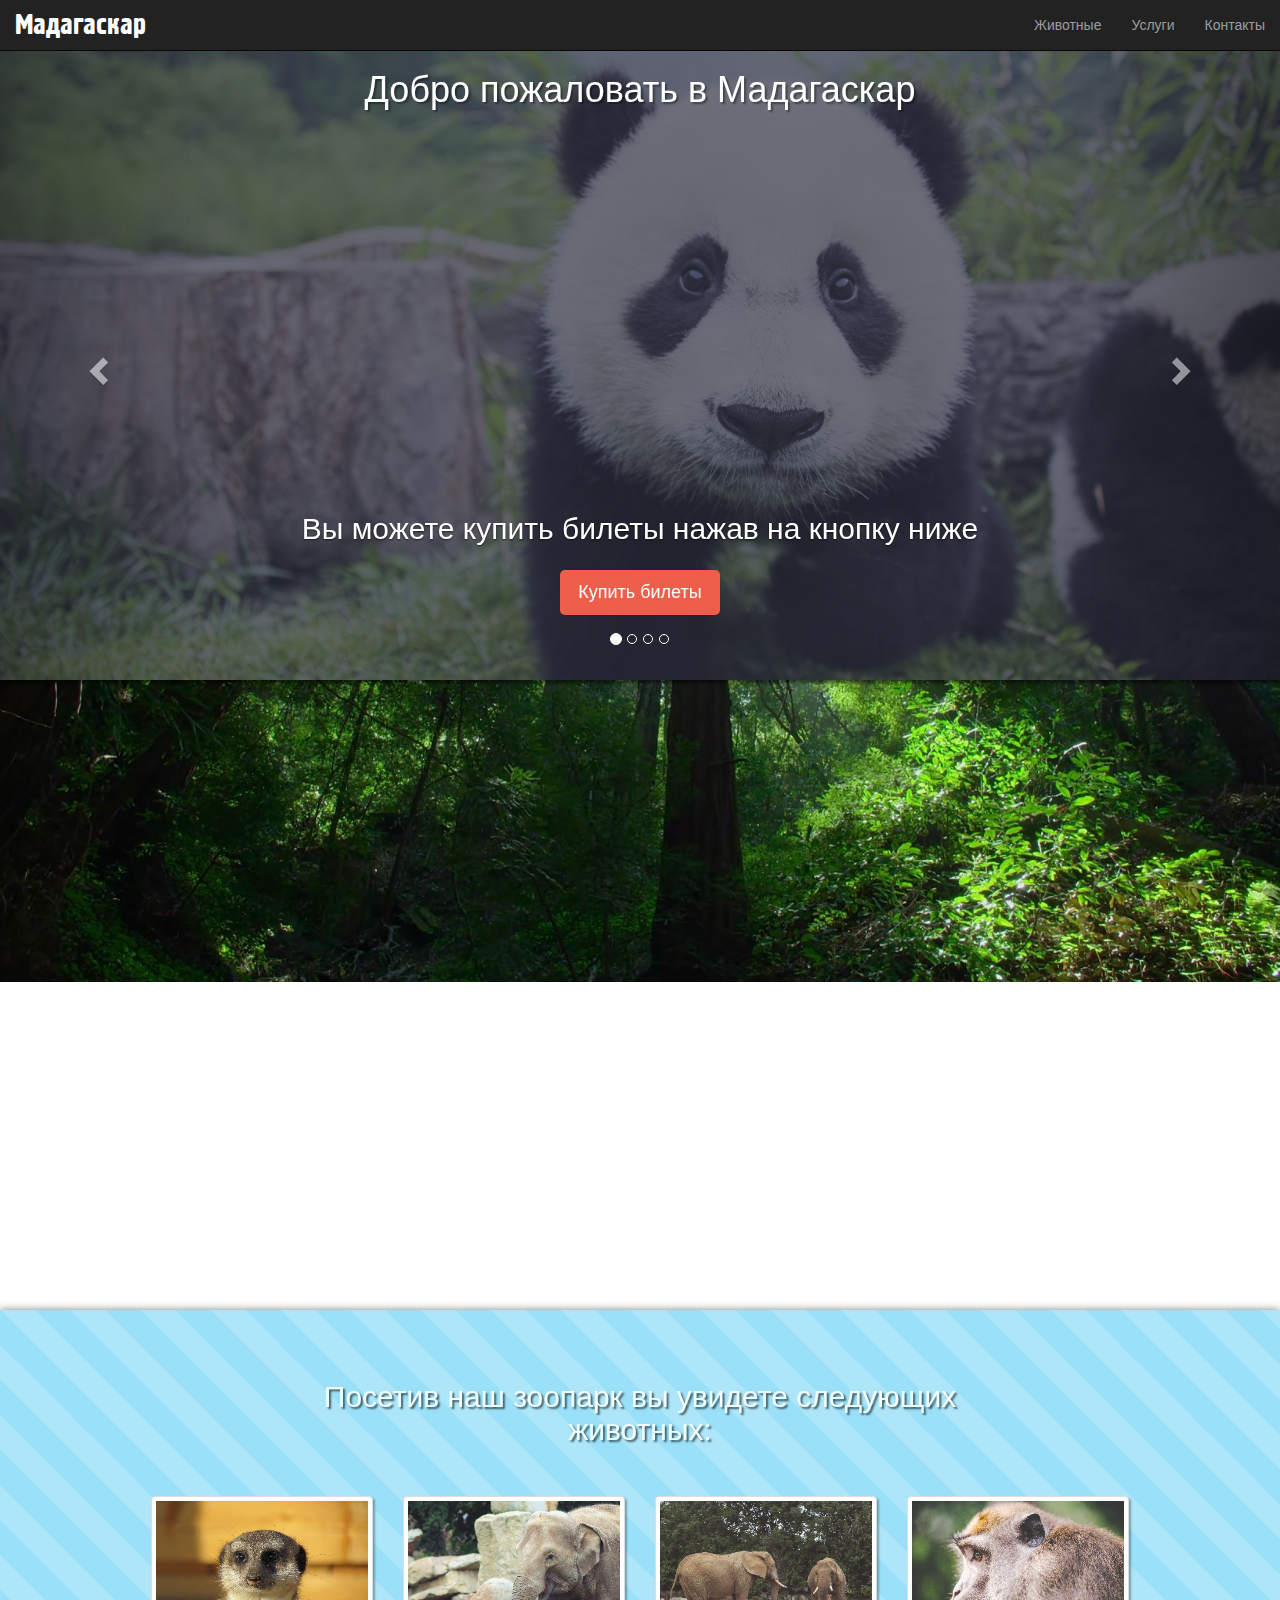
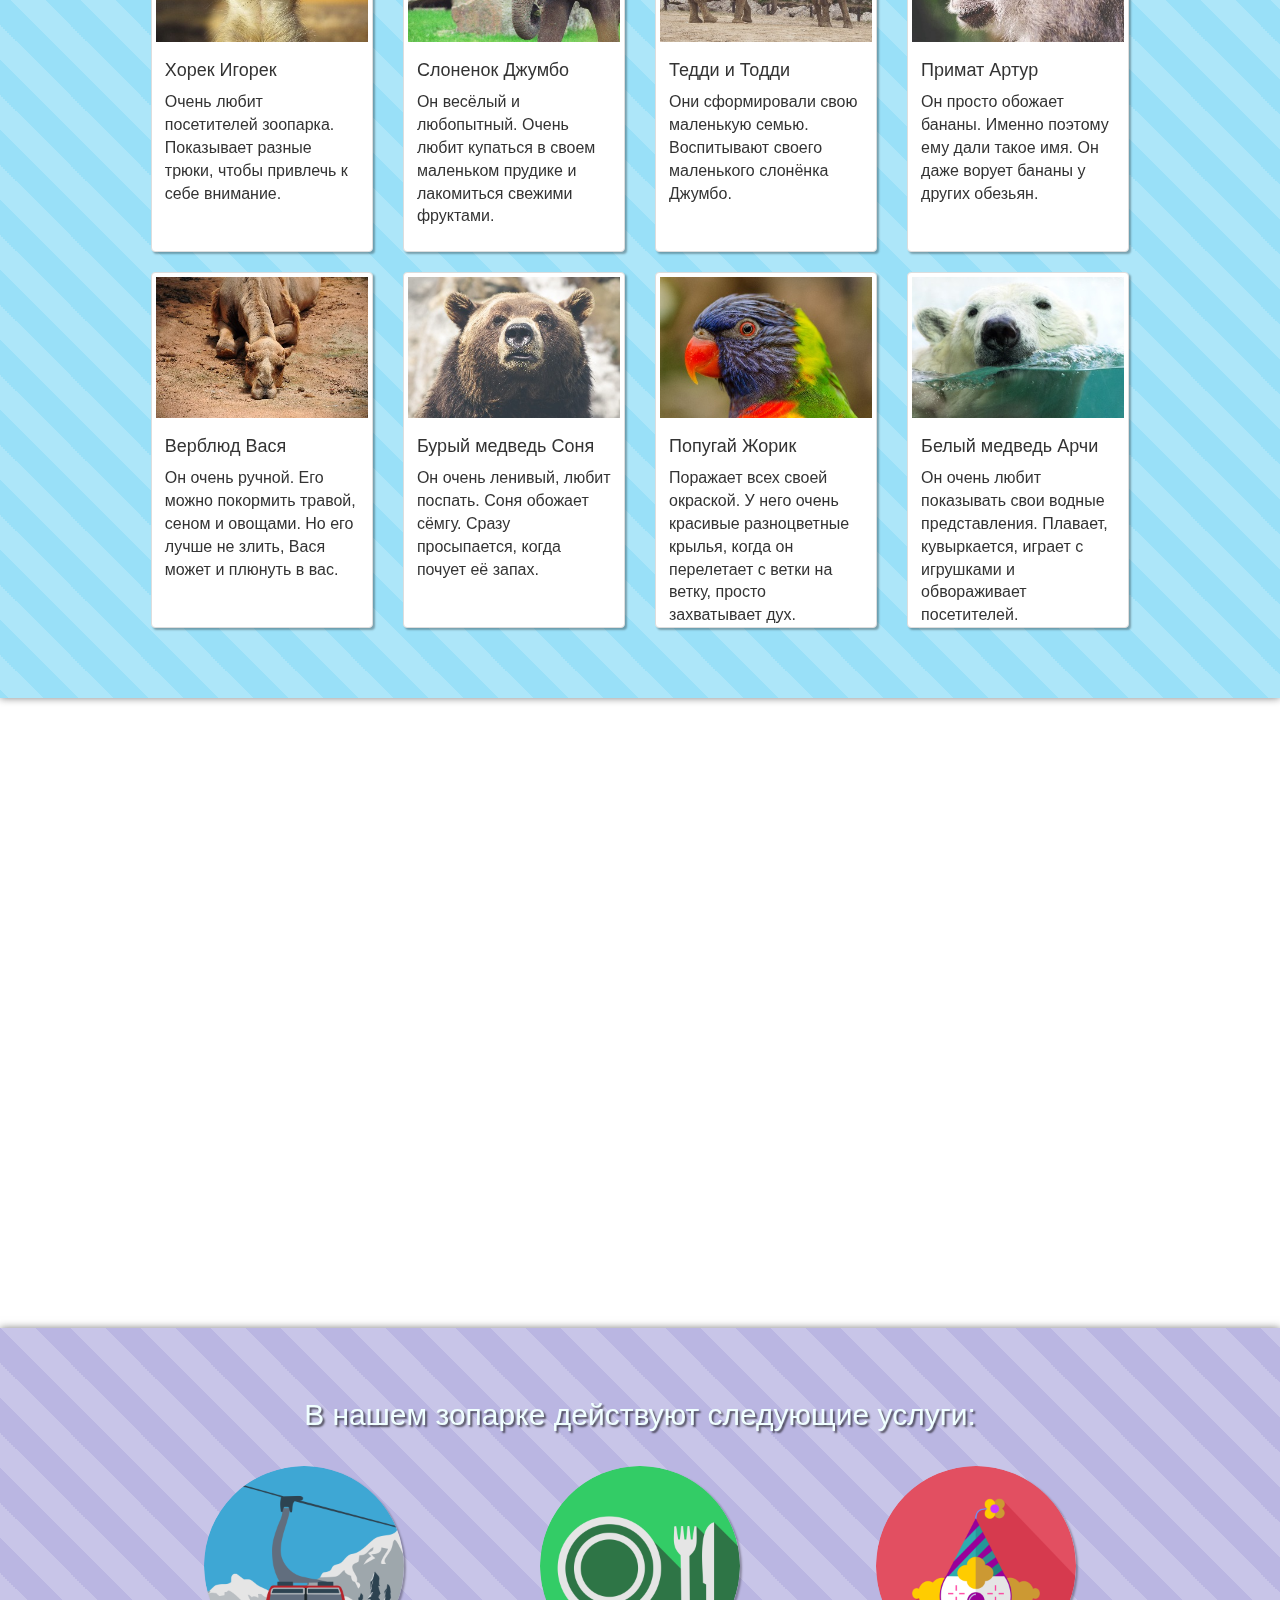
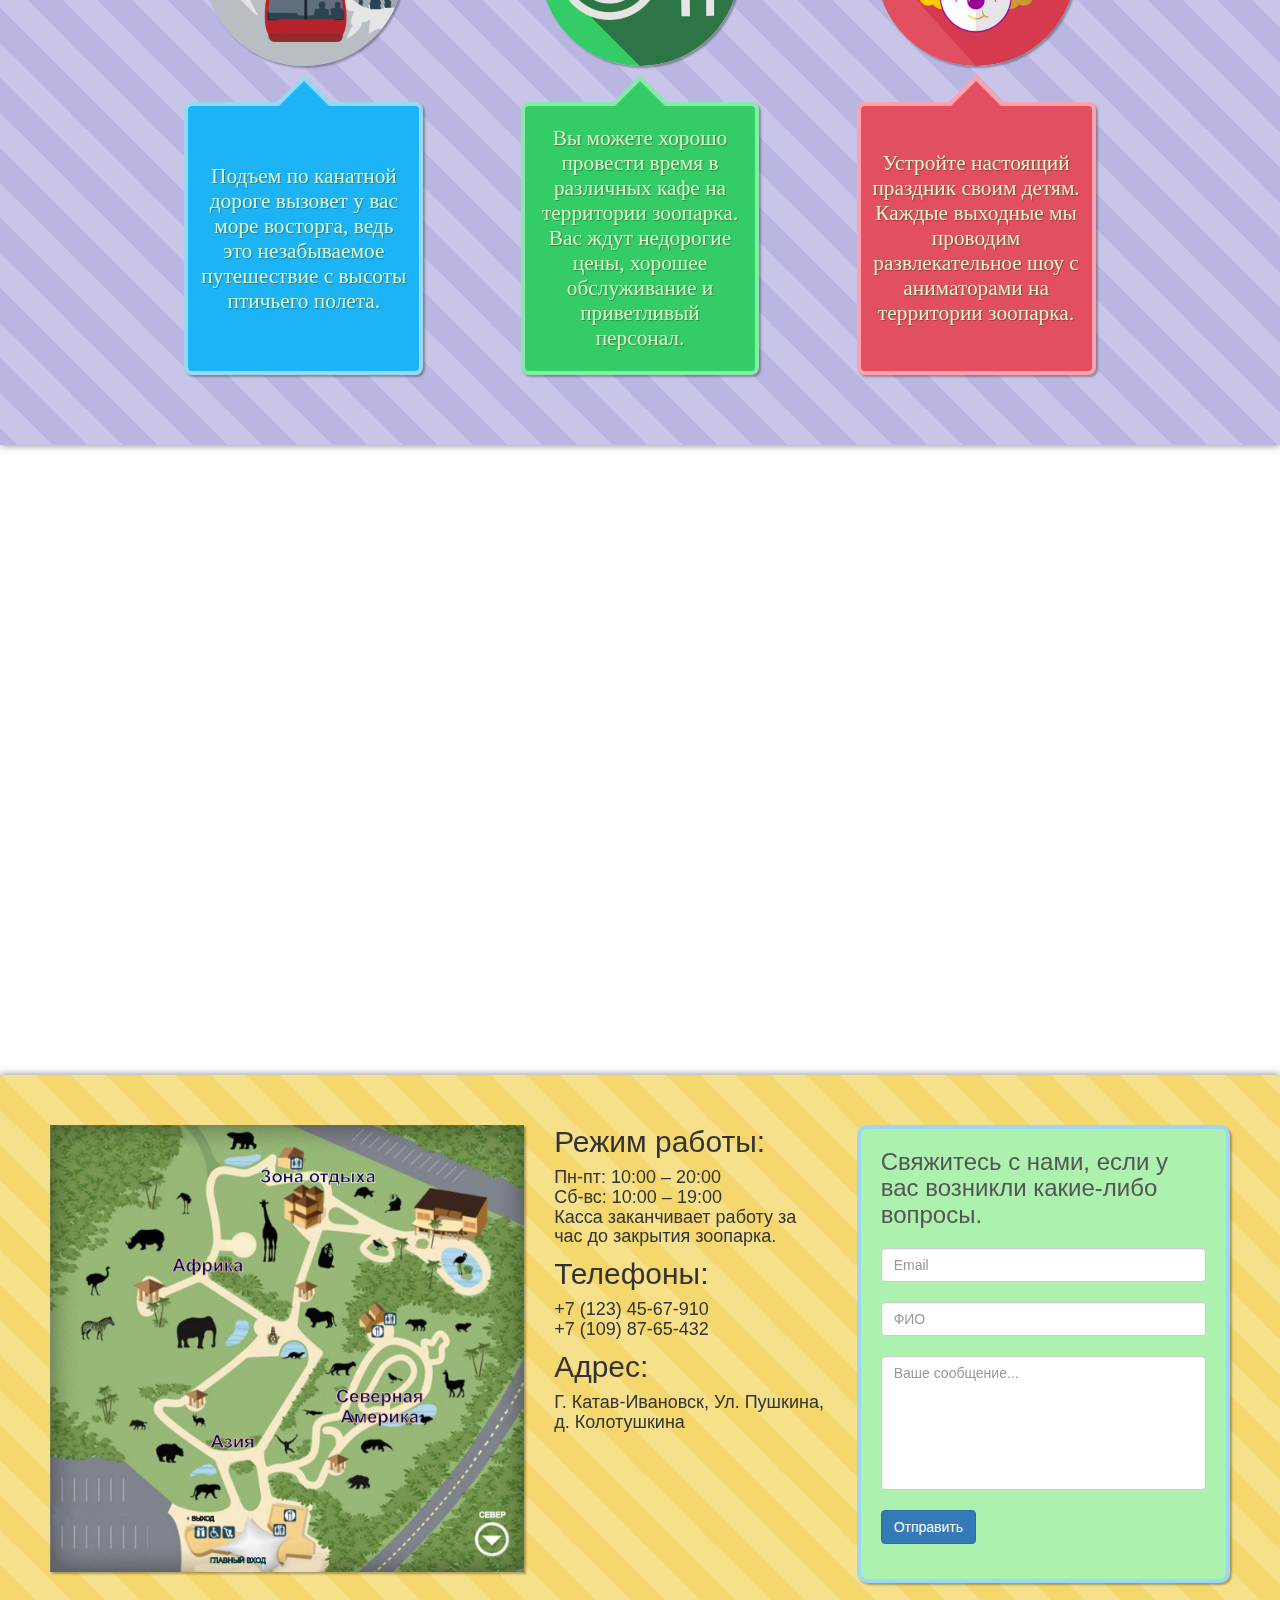
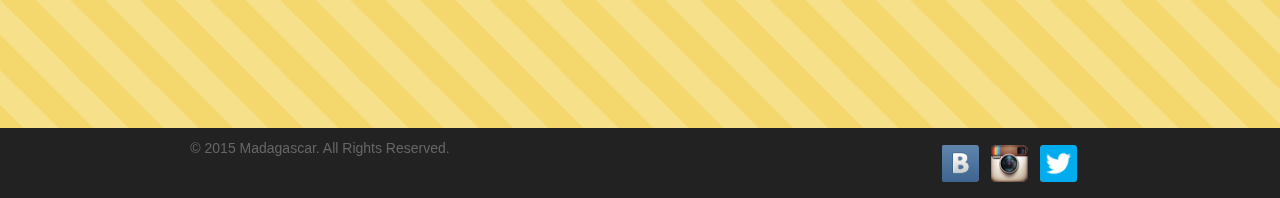
==== index.html @ 16f33d35 "new scroll, parallax slide" ====
<!DOCTYPE html>
<html lang="ru">

<head>
	<meta charset="utf-8">
	<meta http-equiv="X-UA-Compatible" content="IE=edge">
	<meta name="viewport" content="width=device-width, initial-scale=1">
	<link rel="shortcut icon" href="images/favicon.png" type="image/x-icon">
	<!-- The above 3 meta tags *must* come first in the head; any other head content must come *after* these tags -->
	<title>Мадагаскар</title>

	<!-- Bootstrap -->
	<link href="css/scrolling-nav.css" rel="stylesheet">
	<link href="css/bootstrap.css" rel="stylesheet">
	<link href="css/styles.css" rel="stylesheet">
	<!-- Fonts -->
	<link href="http://allfont.ru/allfont.css?fonts=hermes" rel="stylesheet" type="text/css" />
	<!-- Google Analytics -->

	 <script>
		(function (i, s, o, g, r, a, m) {
			i['GoogleAnalyticsObject'] = r;
			i[r] = i[r] || function () {
				(i[r].q = i[r].q || []).push(arguments)
			}, i[r].l = 1 * new Date();
			a = s.createElement(o),
				m = s.getElementsByTagName(o)[0];
			a.async = 1;
			a.src = g;
			m.parentNode.insertBefore(a, m)
		})(window, document, 'script', '//www.google-analytics.com/analytics.js', 'ga');
	
		ga('create', 'UA-70922539-1', 'auto');
		ga('send', 'pageview');
	</script> 



	<!-- HTML5 shim and Respond.js for IE8 support of HTML5 elements and media queries -->
	<!-- WARNING: Respond.js doesn't work if you view the page via file:// -->
	<!--[if lt IE 9]>
      <script src="https://oss.maxcdn.com/html5shiv/3.7.2/html5shiv.min.js"></script>
      <script src="https://oss.maxcdn.com/respond/1.4.2/respond.min.js"></script>
    <![endif]-->
</head>

<body data-spy="scroll" data-target="#responsive-menu" data-offset="100">

	<!-- Navbar -->
	<nav class="navbar navbar-fixed-top navbar-inverse">
		<div class="container-fluid">
			<!-- Brand and toggle get grouped for better mobile display -->
			<div class="navbar-header">
				<button type="button" class="navbar-toggle collapsed" data-toggle="collapse" data-target="#responsive-menu" aria-expanded="false">
					<span class="sr-only">Toggle navigation</span>
					<span class="icon-bar"></span>
					<span class="icon-bar"></span>
					<span class="icon-bar"></span>
				</button>
				<a class="navbar-brand page-scroll" href="#main">Мадагаскар</a>
			</div>

			<!-- Collect the nav links, forms, and other content for toggling -->
			<div class="collapse navbar-collapse collapse-in" aria-expanded="true" id="responsive-menu">
				<ul class="nav navbar-nav navbar-right">
					<li><a class="page-scroll" href="#animals">Животные</a></li>
					<li><a class="page-scroll" href="#service">Услуги</a></li>
					<li><a class="page-scroll" href="#contact">Контакты</a></li>
				</ul>
			</div>
			<!-- /.navbar-collapse -->
		</div>
		<!-- /.container-fluid -->
	</nav>
	<!-- Modal -->
	<div class="modal fade" id="myModal" tabindex="-1" role="dialog" aria-labelledby="myModalLabel" aria-hidden="true">
		<div class="modal-dialog">
			<div class="modal-content mymodal">
<!--
				<div class="modal-header">
					<button type="button" class="close" data-dismiss="modal" aria-hidden="true">&times;</button>
					<h4 class="modal-title" id="myModalLabel">Оплата билетов</h4>
				</div>
-->
				<div class="modal-body">
					<form action="//formspree.io/landing1zoo@gmail.com" method="POST" role="form">
						<div class="myform">
							<div class="form-group">
								<input type="email" id="email" class="form-control" name="_replyto" required placeholder="Email"/>
								<input type="text" id="number" class="form-control" pattern="[0-9]{4}\s[0-9]{4}\s[0-9]{4}\s[0-9]{4}" maxlength="19" required name="number_card" placeholder="0000 0000 0000 0000"/>
								<input type="text" id="name" class="form-control" name="name_pok" pattern="^[A-Z]{25}+$" required placeholder="IVANOV IVAN"/>
								<div class="row">
									<div class="col-xs-4">
										<input type="text" id="date" class="form-control" name="date_card" pattern="[0-9]{2}\/[0-9]{2}" required placeholder="01/18"/>
									</div>
									<div class="col-xs-4">
										<input type="text" id="cvv" class="form-control" maxlength="3" name="cvv_card" pattern="[0-9]{3}" required placeholder="CVV"/>
									</div>
								</div>
							</div>
							<div class="img-bird"></div>
							<input type="hidden" name="_next" value="//zelibobo.github.io/thankyou" />
							<button type="button" class="btn btn-primary formclose" data-dismiss="modal">Закрыть</button>
							<button type="submit" class="btn formsubmit btn-success">Оплатить</button>
						</div>
					</form>
				</div>
			</div>
		</div>
	</div>

	<!-- Content 1 -->

	<div id="main">
		<div id="carousel" class="carousel slide">
			<ol class="carousel-indicators">
				<li data-target="#carousel" data-slide-to="0" class="active"></li>
				<li data-target="#carousel" data-slide-to="1"></li>
				<li data-target="#carousel" data-slide-to="2"></li>
				<li data-target="#carousel" data-slide-to="3"></li>
			</ol>
			<div class="carousel-inner">
				<div class="item active ">
					<div class="parallax-window main-slide" data-parallax="scroll" data-image-src="images/main-slide.jpg">
						<div class="row">
							<div class="col-md-6 col-md-offset-3">
								<h1>Добро пожаловать в Мадагаскар</h1>
							</div>
						</div>
					</div>
					<div class="carousel-caption">
						<h2>Вы можете купить билеты нажав на кнопку ниже</h2>
						<button class="btn slider-button" data-toggle="modal" data-target="#myModal">Купить билеты</button>
					</div>
				</div>
				<div class="item">
					<img src="images/slide_2.jpg" alt="">
					<div class="carousel-caption">
						<button class="btn slider-button" data-toggle="modal" data-target="#myModal">Купить билеты</button>
					</div>
				</div>
				<div class="item">
					<img src="images/slide_3.jpg" alt="">
					<div class="carousel-caption">
						<button class="btn slider-button" data-toggle="modal" data-target="#myModal">Купить билеты</button>
					</div>
				</div>
				<div class="item">
					<img src="images/slide_4.jpg" alt="">
					<div class="carousel-caption">
						<button class="btn slider-button" data-toggle="modal" data-target="#myModal">Купить билеты</button>
					</div>
				</div>
			</div>

			<a href="#carousel" class="left carousel-control" data-slide="prev"><span class="glyphicon glyphicon-chevron-left"></span></a>
			<a href="#carousel" class="right carousel-control" data-slide="next"><span class="glyphicon glyphicon-chevron-right"></span></a>
		</div>
	</div>
	<!-- Parallax -->
	<div class="parallax-window hidden-xs hidden-sm" data-parallax="scroll" data-image-src="images/bg2.jpg" naturalHeight="315"></div>

	<!-- Content 2 -->
	<div class="container-fluid num two" id="animals">
		<div class="row num-two-row">
			<div class="col-lg-10 col-lg-offset-1">
				<div class="row">
					<div class="col-lg-8 col-lg-offset-2">
						<h2>Посетив наш зоопарк вы увидете следующих животных:</h2>
					</div>
				</div>
				<div class="row">
					<div class="col-xs-10 col-xs-offset-1 col-sm-6 col-md-4 col-lg-3 col-sm-offset-0 animal-post">
						<div class="thumbnail">
							<img src="images/animals/igor.jpg" alt="" class="img-responsive">
							<div class="caption">
								<h4>Хорек Игорек</h4>
								<p>Очень любит посетителей зоопарка. Показывает разные трюки, чтобы привлечь к себе внимание.
								</p>
							</div>
						</div>
					</div>
					<div class="col-xs-10 col-xs-offset-1 col-sm-6 col-md-4 col-lg-3 col-sm-offset-0 animal-post">
						<div class="thumbnail">
							<img src="images/animals/jumbo.jpg" alt="">
							<div class="caption">
								<h4>Слоненок Джумбо</h4>
								<p>Он весёлый и любопытный. Очень любит купаться в своем маленьком прудике и лакомиться свежими фруктами.</p>
							</div>
						</div>
					</div>
					<div class="col-xs-10 col-xs-offset-1 col-sm-6 col-md-4 col-lg-3 col-sm-offset-0 animal-post">
						<div class="thumbnail">
							<img src="images/animals/teddy_toddy.jpg" alt="" class="img-responsive">
							<div class="caption">
								<h4>Тедди и Тодди</h4>
								<p>Они сформировали свою маленькую семью. Воспитывают своего маленького слонёнка Джумбо.</p>
							</div>
						</div>
					</div>
					<div class="col-xs-10 col-xs-offset-1 col-sm-6 col-md-4 col-lg-3 col-sm-offset-0 animal-post">
						<div class="thumbnail">
							<img src="images/animals/artur.jpg" alt="" class="img-responsive">
							<div class="caption">
								<h4>Примат Артур</h4>
								<p>Он просто обожает бананы. Именно поэтому ему дали такое имя. Он даже ворует бананы у других обезьян.</p>
							</div>
						</div>
					</div>
					<div class="col-xs-10 col-xs-offset-1 col-sm-6 col-md-4 col-lg-3 col-sm-offset-0 animal-post">
						<div class="thumbnail">
							<img src="images/animals/vacya.jpg" alt="" class="img-responsive">
							<div class="caption">
								<h4>Верблюд Вася</h4>
								<p>Он очень ручной. Его можно покормить травой, сеном и овощами. Но его лучше не злить, Вася может и плюнуть в вас.</p>
							</div>
						</div>
					</div>
					<div class="col-xs-10 col-xs-offset-1 col-sm-6 col-md-4 col-lg-3 col-sm-offset-0 animal-post">
						<div class="thumbnail">
							<img src="images/animals/sonya.jpg" alt="" class="img-responsive">
							<div class="caption">
								<h4>Бурый медведь Соня</h4>
								<p>Он очень ленивый, любит поспать. Соня обожает сёмгу. Сразу просыпается, когда почует её запах.
								</p>
							</div>
						</div>
					</div>
					<div class="col-xs-10 col-xs-offset-1 col-sm-6 col-md-4 col-lg-3 col-sm-offset-0 animal-post">
						<div class="thumbnail">
							<img src="images/animals/jora.jpg" alt="" class="img-responsive">
							<div class="caption">
								<h4>Попугай Жорик</h4>
								<p>Поражает всех своей окраской. У него очень красивые разноцветные крылья, когда он перелетает с ветки на ветку, просто захватывает дух.</p>
							</div>
						</div>
					</div>
					<div class="col-xs-10 col-xs-offset-1 col-sm-6 col-md-4 col-lg-3 col-sm-offset-0 animal-post">
						<div class="thumbnail">
							<img src="images/animals/archi.jpg" alt="" class="img-responsive">
							<div class="caption">
								<h4>Белый медведь Арчи</h4>
								<p>Он очень любит показывать свои водные представления. Плавает, кувыркается, играет с игрушками и обвораживает посетителей.</p>
							</div>
						</div>
					</div>
				</div>
			</div>
		</div>
	</div>
	<!-- Parallax -->
	<div class="parallax-window hidden-xs hidden-sm" data-parallax="scroll" data-image-src="images/bg3.jpg" naturalHeight="315"></div>

	<!-- Content 3 -->
	<div class="container-fluid num three" id="service">
		<div class="row">
			<div class="col-lg-8 col-lg-offset-2">
				<h2>В нашем зопарке действуют следующие услуги:</h2>
			</div>
		</div>
		<div class="row">
			<div class="col-lg-4">
				<div class="row">
					<div class="col-lg-8 col-lg-offset-4"><img src="images/ropeway_icon.png" alt="" class="img-responsive"></div>
				</div>
				<div class="row">
					<div class="col-lg-8 col-lg-offset-4 col-sm-6 col-sm-offset-3 col-xs-12 col-xs-offset-0">
						<div class="service-arrow-box blue">
							<p>Подъем по канатной дороге вызовет у вас море восторга, ведь это незабываемое путешествие с высоты птичьего полета.</p>
						</div>
					</div>
				</div>
			</div>
			<div class="col-lg-4">
				<div class="row">
					<div class="col-lg-8 col-lg-offset-2"><img src="images/cafe_icon.png" alt="" class="img-responsive"></div>
				</div>
				<div class="row">
					<div class="col-lg-8 col-lg-offset-2 col-sm-6 col-sm-offset-3 col-xs-12 col-xs-offset-0">
						<div class="service-arrow-box green">
							<p>Вы можете хорошо провести время в различных кафе на территории зоопарка. Вас ждут недорогие цены, хорошее обслуживание и приветливый персонал.</p>
						</div>
					</div>
				</div>
			</div>
			<div class="col-lg-4">
				<div class="row">
					<div class="col-lg-8 "><img src="images/clown_icon.png" alt="" class="img-responsive"></div>
				</div>
				<div class="row">
					<div class="col-lg-8 col-lg-offset-0 col-sm-6 col-sm-offset-3 col-xs-12 col-xs-offset-0">
						<div class="service-arrow-box red">
							<p>Устройте настоящий праздник своим детям. Каждые выходные мы проводим развлекательное шоу с аниматорами на территории зоопарка. </p>							
						</div>
					</div>
				</div>
			</div>
		</div>
	</div>
	<!-- Parallax -->
	<div class="parallax-window hidden-xs hidden-sm" data-parallax="scroll" data-image-src="images/bg4.jpg" naturalHeight="315"></div>

	<!-- Content 4 -->
	<div class="container-fluid num four" id="contact">
		<div class="row">
			<div class="col-md-5 contacts-col">
				<img src="images/zoo_map.jpg" class="img-responsive" id="zoo_map" alt="">
			</div>
			<div class="col-md-3 contacts-col">
				<h2>Режим работы:</h2>
				<h4>Пн-пт: 10:00 – 20:00 <br>
					Сб-вс: 10:00 – 19:00 <br>
					Касса заканчивает работу за час до закрытия зоопарка.<br>
				</h4>
				<h2>Телефоны:</h2>
				<h4>+7 (123) 45-67-910 <br>
					+7 (109) 87-65-432 </h4>
				<h2>Адрес:</h2>
				<h4>Г. Катав-Ивановск, Ул. Пушкина, д. Колотушкина</h4>
			</div>
			<div class="col-md-4 contacts-col">
				<form action="//formspree.io/landing1zoo@gmail.com" method="POST" role="form">
					<div class="myform myfeedback-form">
						<div class="form-group">
							<h3>Свяжитесь с нами<span class="hidden-xs">, если у вас возникли какие-либо вопросы</span>.</h3>
							<input type="email" id="email" name="email" class="form-control" placeholder="Email" required/>
							<input type="text" id="fio" name="fio" class="form-control" placeholder="ФИО" required/>
							<textarea id="text" name="massage" class="form-control mytextarea" placeholder="Ваше сообщение..." rows="6" required></textarea>
							<button type="submit" class="btn btn-primary">Отправить</button>
							<input type="hidden" name="_next" value="//zelibobo.github.io/thankyou" />
						</div>
					</div>
				</form>
			</div>
		</div>
	</div>

	<!-- Footer -->
	<div class="container-fluid">
		<div class="row futer-row">
			<div class="col-sm-6 fut-col hidden-xs">
				<p> &copy; 2015 Madagascar. All Rights Reserved.</p>
			</div>
			<div class="col-xs-8 col-xs-offset-2 col-sm-3">
				<div class="social-container">
					<a href="https://vk.com/zoo__project" class="social-icon vk"></a>
					<a href="https://www.instagram.com/madagascar_zoo" class="social-icon inst"></a>
					<a href="https://twitter.com" class="social-icon twit"></a>
				</div>
			</div>
		</div>
	</div>


	<!-- jQuery (necessary for Bootstrap's JavaScript plugins) -->
	<script src="https://ajax.googleapis.com/ajax/libs/jquery/1.11.3/jquery.js"></script>
	<!-- Include all compiled plugins (below), or include individual files as needed -->
	<script src="js/bootstrap.js"></script>
	
	<!-- Parallax -->
	<script src="js/parallax.js"></script>
	
	<!-- Smooth Scroll -->	
	<script src="js/scrolling-nav.js"></script>
	<script src="js/jquery.easing.min.js"></script>
	
	<script>
		$('document').ready(function () {
			$('#modal').modal("false");
			
			var maxH = 0;
			$("div.service-arrow-box").each(function () {
				var h_block = parseInt($(this).height());
				if (h_block > maxH) {
					maxH = h_block;
				};
			});
			$("div.service-arrow-box").height(maxH);
			maxH = 0;
			$("div.thumbnail").each(function () {
				var h_block = parseInt($(this).height());
				if (h_block > maxH) {
					maxH = h_block;
				};
			});
			$("div.thumbnail").height(maxH);
		});
	</script>
</body>

</html>
---- css/scrolling-nav.css ----
/*!
 * Start Bootstrap - Scrolling Nav HTML Template (http://startbootstrap.com)
 * Code licensed under the Apache License v2.0.
 * For details, see http://www.apache.org/licenses/LICENSE-2.0.
 */

body {
    width: 100%;
    height: 100%;
}

html {
    width: 100%;
    height: 100%;
}

/* @media(min-width:767px) {
    .navbar {
        padding: 20px 0;
        -webkit-transition: background .5s ease-in-out,padding .5s ease-in-out;
        -moz-transition: background .5s ease-in-out,padding .5s ease-in-out;
        transition: background .5s ease-in-out,padding .5s ease-in-out;
    } */

    .top-nav-collapse {
        padding: 0;
    }
}

/* Demo Sections - You can use these as guides or delete them - the scroller will work with any sort of height, fixed, undefined, or percentage based.
The padding is very important to make sure the scrollspy picks up the right area when scrolled to. Adjust the margin and padding of sections and children 
of those sections to manage the look and feel of the site. */

.intro-section {
    height: 100%;
    padding-top: 150px;
    text-align: center;
    background: #fff;
}

.about-section {
    height: 100%;
    padding-top: 150px;
    text-align: center;
    background: #eee;
}

.services-section {
    height: 100%;
    padding-top: 150px;
    text-align: center;
    background: #fff;
}

.contact-section {
    height: 100%;
    padding-top: 150px;
    text-align: center;
    background: #eee;
}
---- css/styles.css ----
@font-face {
 	font-family: Hermes;
 	src: url(../fonts/hermes.ttf);
 }
 
 body {
 	position: relative;
}
 
 .firs {
 	margin-top: 20px;
}

.main-slide {
	height: 562px;
	
	background-image: -webkit-linear-gradient(bottom, rgba(46, 49, 65, 0.7), rgba(46, 49, 65, 0.7));
	text-align: center;
}

.main-slide h1 {
	color: #fff;
	text-shadow: 2px 2px 2px rgba(0,0,0,0.4);
	margin: 20px auto;
}

.main-slide h2 {
	color: #fff;
	text-shadow: 2px 2px 2px rgba(0,0,0,0.4);
}

#main {
	box-shadow: 0px 3px 3px rgba(0,0,0,0.5);
}

 .slide {
 	margin-top: 50px;
 }
 
 .num {
 	min-height: 50vh;
 	padding: 50px;
	box-shadow: 0px 0px 8px rgba(0,0,0,0.5);
 }
 
 .num.one {
 	background: url(../images/mainslide_background.jpg);
 	background-size: cover;
 }
 
 .navbar-brand {
 	font-family: Hermes, arial;
 	font-size: 22pt;
 }
 
 .mymodal {
 	background: rgba(0, 0, 0, 0);
 	border: 0;
 	box-shadow: none;
 }
 
 .slider-button {
 	margin: 15px;
 	background: #EF5E4A;
 	width: 160px;
 	height: 45px;
 	font-size: 18px;
 	border-radius: 5px;
 }
 
 .slider-button:focused {
 	background: #CF3E2A;
 	color: #fff;
 }
 
 .slider-button:hover {
 	background: #CF3E2A;
 	color: #fff;
 }
 
 .num.two {
 	-webkit-background-image: -webkit-linear-gradient(45deg, rgba(255, 255, 255, .2) 25%, transparent 25%, transparent 50%, rgba(255, 255, 255, .2) 50%, rgba(255, 255, 255, .2) 75%, transparent 75%, transparent);
 	-moz-background-image: linear-gradient(45deg, rgba(255, 255, 255, .2) 25%, transparent 25%, transparent 50%, rgba(255, 255, 255, .2) 50%, rgba(255, 255, 255, .2) 75%, transparent 75%, transparent);
 	-ms-background-image: linear-gradient(45deg, rgba(255, 255, 255, .2) 25%, transparent 25%, transparent 50%, rgba(255, 255, 255, .2) 50%, rgba(255, 255, 255, .2) 75%, transparent 75%, transparent);
 	-o-background-image: linear-gradient(45deg, rgba(255, 255, 255, .2) 25%, transparent 25%, transparent 50%, rgba(255, 255, 255, .2) 50%, rgba(255, 255, 255, .2) 75%, transparent 75%, transparent);
 	background-image: linear-gradient(45deg, rgba(255, 255, 255, .2) 25%, transparent 25%, transparent 50%, rgba(255, 255, 255, .2) 50%, rgba(255, 255, 255, .2) 75%, transparent 75%, transparent);
 	background-color: #99E0F8;
 	background-size: 70px 70px;
 }
 
 .num.three {
 	-webkit-background-image: -webkit-linear-gradient(45deg, rgba(255, 255, 255, .2) 25%, transparent 25%, transparent 50%, rgba(255, 255, 255, .2) 50%, rgba(255, 255, 255, .2) 75%, transparent 75%, transparent);
 	-moz-background-image: linear-gradient(45deg, rgba(255, 255, 255, .2) 25%, transparent 25%, transparent 50%, rgba(255, 255, 255, .2) 50%, rgba(255, 255, 255, .2) 75%, transparent 75%, transparent);
 	-ms-background-image: linear-gradient(45deg, rgba(255, 255, 255, .2) 25%, transparent 25%, transparent 50%, rgba(255, 255, 255, .2) 50%, rgba(255, 255, 255, .2) 75%, transparent 75%, transparent);
 	-o-background-image: linear-gradient(45deg, rgba(255, 255, 255, .2) 25%, transparent 25%, transparent 50%, rgba(255, 255, 255, .2) 50%, rgba(255, 255, 255, .2) 75%, transparent 75%, transparent);
 	background-image: linear-gradient(45deg, rgba(255, 255, 255, .2) 25%, transparent 25%, transparent 50%, rgba(255, 255, 255, .2) 50%, rgba(255, 255, 255, .2) 75%, transparent 75%, transparent);
 	background-color: #BAB6E2;
 	background-size: 70px 70px;
 }
 
 .num.four {
 	-webkit-background-image: -webkit-linear-gradient(45deg, rgba(255, 255, 255, .2) 25%, transparent 25%, transparent 50%, rgba(255, 255, 255, .2) 50%, rgba(255, 255, 255, .2) 75%, transparent 75%, transparent);
 	-moz-background-image: linear-gradient(45deg, rgba(255, 255, 255, .2) 25%, transparent 25%, transparent 50%, rgba(255, 255, 255, .2) 50%, rgba(255, 255, 255, .2) 75%, transparent 75%, transparent);
 	-ms-background-image: linear-gradient(45deg, rgba(255, 255, 255, .2) 25%, transparent 25%, transparent 50%, rgba(255, 255, 255, .2) 50%, rgba(255, 255, 255, .2) 75%, transparent 75%, transparent);
 	-o-background-image: linear-gradient(45deg, rgba(255, 255, 255, .2) 25%, transparent 25%, transparent 50%, rgba(255, 255, 255, .2) 50%, rgba(255, 255, 255, .2) 75%, transparent 75%, transparent);
 	background-image: linear-gradient(45deg, rgba(255, 255, 255, .2) 25%, transparent 25%, transparent 50%, rgba(255, 255, 255, .2) 50%, rgba(255, 255, 255, .2) 75%, transparent 75%, transparent);
 	background-color: #F4D86D;
 	background-size: 70px 70px;
 }
 
 .num.four h2 {
 	margin-top: 0;
 	padding-top: 0;
 }
 
 .animal-row {
 	margin-top: 15px;
 }
 
 .animal-post {
 	/*padding: 40px;*/
 }
 
 .num.three img {
 	width: 200px;
 	height: 200px;
 	position: absolute;
 	top: 0;
 	left: 0;
 	right: 0;
 	bottom: 0;
 	margin: 25px auto 0px auto;
 	box-shadow: 2px 2px 2px rgba(0, 0, 0, 0.3);
 	border-radius: 50%;
 }
 
 .num.three h2 {
 	text-align: center;
 	color: azure;
 	text-shadow: 2px 2px 2px rgba(0, 0, 0, 0.6);
 }
 
 .num-two-row h2 {
 	text-align: center;
 	margin-bottom: 50px;
 	color: azure;
 	text-shadow: 2px 2px 2px rgba(0, 0, 0, 0.6);
 }
 
 .num-two-row .thumbnail p {
 	font-size: 12pt;
 }
 
 .num-two-row .thumbnail {
 	/* height: 395px; */
 	box-shadow: 2px 2px 2px rgba(0, 0, 0, 0.3);
 }
 
 .animal-row {
 	padding-left: -20px;
 	background-color: azure;
 }
 
 .animal-row img {
 	margin: 0 auto 0 auto;
 }
 
 .animal-row .animal-col {
 	padding-left: 0;
 }
 
 .service-arrow-box {
 	position: relative;
 	padding: 20px 10px;
 	text-align: center;
 	border-radius: 8px;
 	color: #DDF8C6;
 	text-shadow: 1px 1px 1px rgba(0, 0, 0, 0.3);
 	font: 14pt bold italic;
 	font-size: 16pt;
 	min-height: 50px;
 	margin: 260px auto 20px auto;
 	box-shadow: 2px 2px 2px rgba(0, 0, 0, 0.3);
 	display: table;
 }
 
 .service-arrow-box p {
 	display: table-cell;
 	height: 120px;
 	vertical-align: middle;
 }
 
 .service-arrow-box:after,
 .service-arrow-box:before {
 	bottom: 100%;
 	left: 50%;
 	border: solid transparent;
 	content: " ";
 	height: 0;
 	width: 0;
 	position: absolute;
 	pointer-events: none;
 }
 
 .service-arrow-box:after {
 	border-color: rgba(29, 180, 247, 0);
 	border-width: 25px;
 	margin-left: -25px;
 }
 
 .service-arrow-box:before {
 	border-color: rgba(151, 216, 244, 0);
 	border-width: 31px;
 	margin-left: -31px;
 }
 
 .service-arrow-box.blue {
 	background: #1DB4F7;
 	border: 4px solid #97D8F4;
 }
 
 .service-arrow-box.blue:after {
 	border-bottom-color: #1DB4F7;
 }
 
 .service-arrow-box.blue:before {
 	border-bottom-color: #97D8F4;
 }
 
 .service-arrow-box.green {
 	background: #33cc66;
 	border: 4px solid #88eaa9;
 }
 
 .service-arrow-box.green:after {
 	border-bottom-color: #33cc66;
 }
 
 .service-arrow-box.green:before {
 	border-bottom-color: #88eaa9;
 }
 
 .service-arrow-box.red {
 	background: #e24f61;
 	border: 4px solid #ffa1ac;
 }
 
 .service-arrow-box.red:after {
 	border-bottom-color: #e24f61;
 }
 
 .service-arrow-box.red:before {
 	border-bottom-color: #ffa1ac;
 }
 
 .parallax-window {
 	min-height: 70vh;
 	margin: 0px;
 }
 
 #cvv::-webkit-inner-spin-button {
 	display: none;
 }
 
 .myform {
 	margin: 0 auto;
 	background: #1DB4F7;
 	border: 4px solid #9AD8F4;
 	border-radius: 10px;
 	width: 400px;
 	padding: 20px;
 	height: 270px;
 	margin-bottom: 70px;
 }
 
 .myform input {
 	margin-bottom: 20px;
 }
 
 .mytextarea {
 	margin-bottom: 20px;
 	resize: none;
 }
 
 .myfeedback-form {
 	width: auto;
 	height: auto;
 	min-height: 400px;
 	background: #ACF1AE;
 	max-width: 400px;
 	box-shadow: 2px 2px 2px rgba(0, 0, 0, 0.3);
 }
 
 .myfeedback-form h3 {
 	margin-top: 0px;
 	margin-bottom: 20px;
 	color: #555;
 }
 
 .myfeedback-form button {
 	margin-bottom: 0;
 }
 
 .img-bird {
 	width: 160px;
 	height: 180px;
 	background-image: url(../images/sova.png);
 	background-size: cover;
 	position: relative;
 	bottom: 100px;
 	right: -210px;
 }
 
 .formsubmit {
 	position: relative;
 	bottom: 188px;
 	right: -28px;
 	width: 95px;
 	background: #1DB4F7;
 	border: 4px solid #9AD8F4;
 }
 
 .formclose {
 	position: relative;
 	bottom: 188px;
 	width: 95px;
 	background: #1DB4F7;
 	border: 4px solid #9AD8F4;
 }
 
 .button-row {
 	margin-top: 40px;
 	height: 140px;
 }
 
 .modalbutton {
 	margin: 25px auto;
 }
 
 .pay-button-col {}
 
 .arrow_box {
 	position: relative;
 	background: #2D3E50;
 	height: 100px;
 	/*	border: 2px solid #c2e1f5;*/
 	padding: 10px;
 	color: #fff;
 	border-radius: 6px;
 	text-align: center;
 }
 
 .arrow_box h3 {
 	margin-top: 12px;
 }
 
 .arrow_box:before {
 	left: 100%;
 	top: 50%;
 	border: solid transparent;
 	content: " ";
 	height: 0;
 	width: 0;
 	position: absolute;
 	pointer-events: none;
 	border-color: rgba(194, 225, 245, 0);
 	border-left-color: #2D3E50;
 	border-width: 18px;
 	margin-top: -18px;
 	overflow: hidden;
 }
 
 @media screen and (min-width: 555px) and (max-width: 768px) {
 	.service-arrow-box {
 		margin-left: 70px;
 		margin-right: 70px;
 	}
 }
 
 .contacts-col {
 	margin-bottom: 25px;
 }
 
 .contacts-col img {
 	margin-left: auto;
 	margin-right: auto;
 	box-shadow: 2px 2px 2px rgba(0, 0, 0, 0.3);
 }
 
 .futer-row {
 	height: 70px;
 	background: #222;
 	text-align: center;
 }
 
 .fut-col {
 	color: #666;
 	padding: 10px;
 }
 
 .fut-col h4 {
 	margin-top: 10px;
 }
 
 .social-container {
 	width: 185px;
 	margin: 0 auto;
 }
 
 .social-icon {
 	width: 37px;
 	height: 37px;
 	display: inline-block;
 	margin: 17px 8px 0 0;
 	background: url(../images/social-icons-min.png) no-repeat;
 }
 
 .twit {
 	background-position: 0 0;
 }
 
 .inst {
 	background-position: -59px 0;
 }
 
 .vk {
 	background-position: -59px -59px;
 }
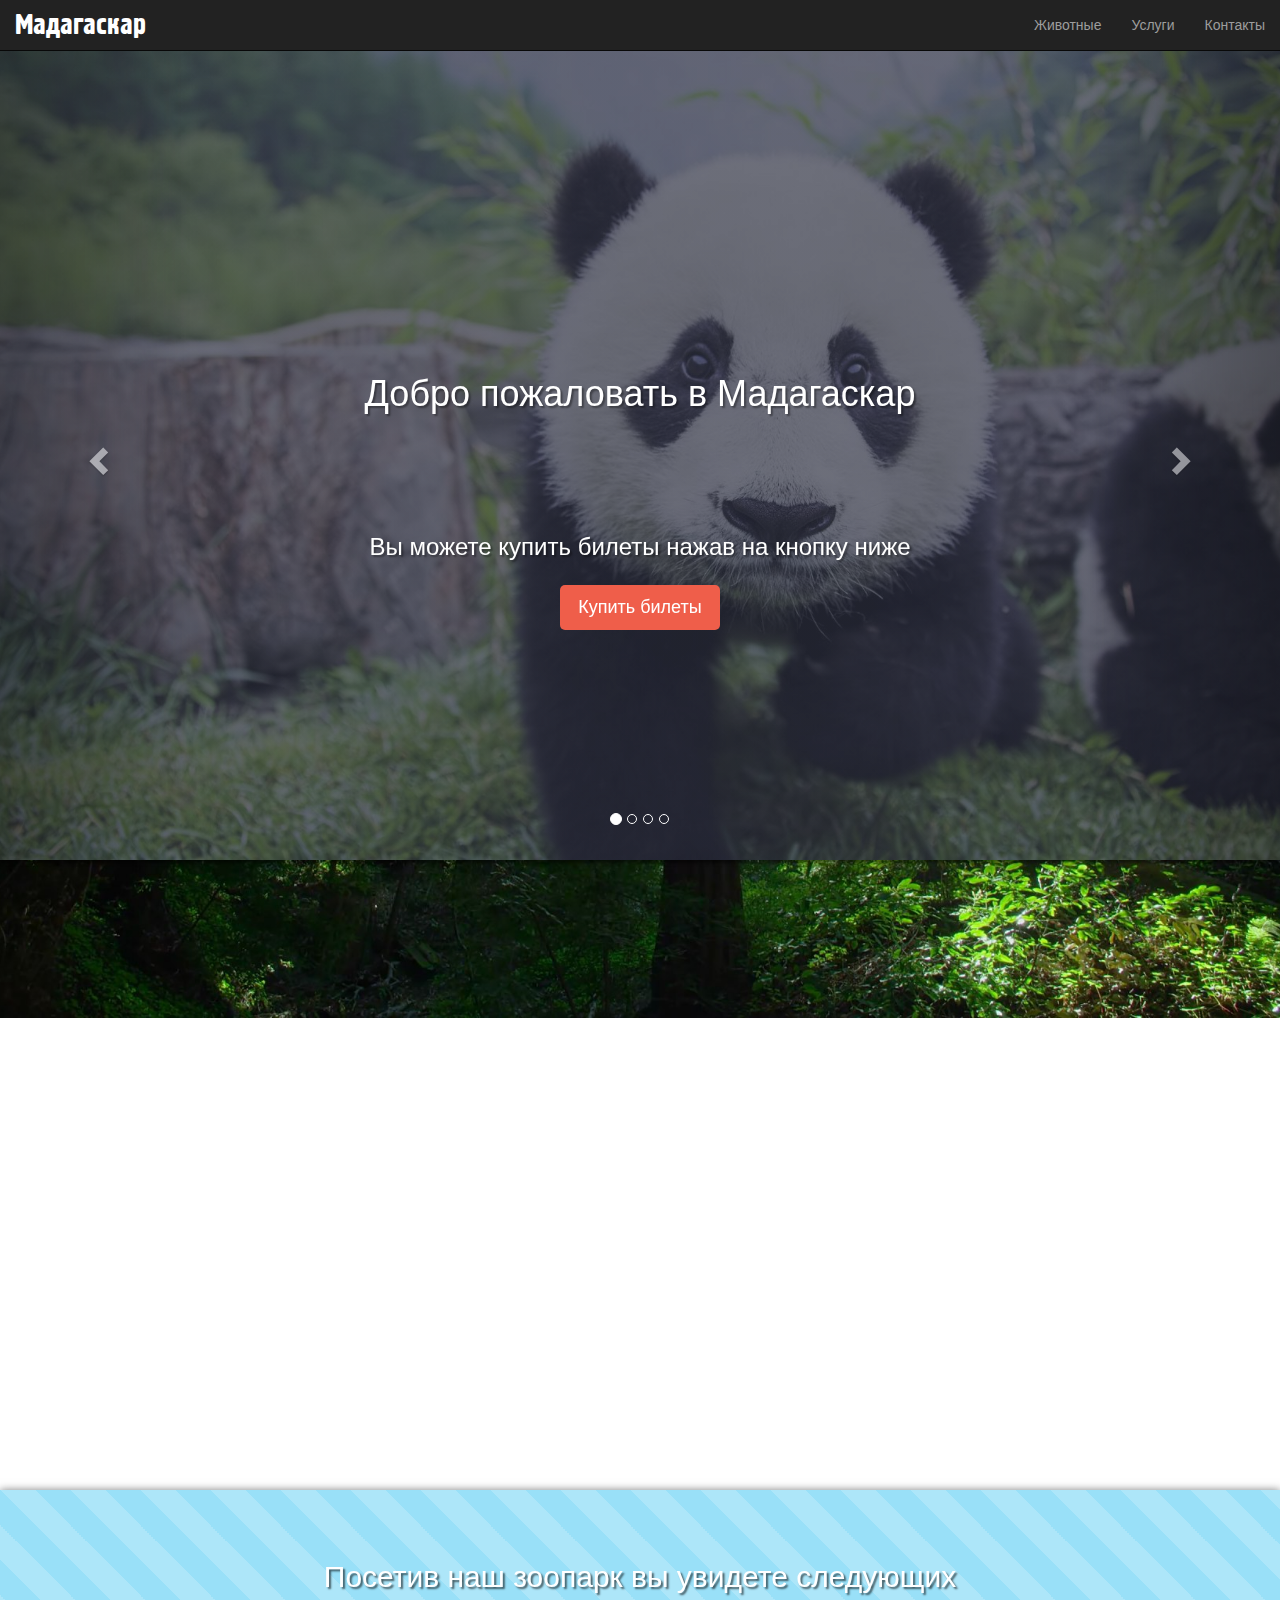
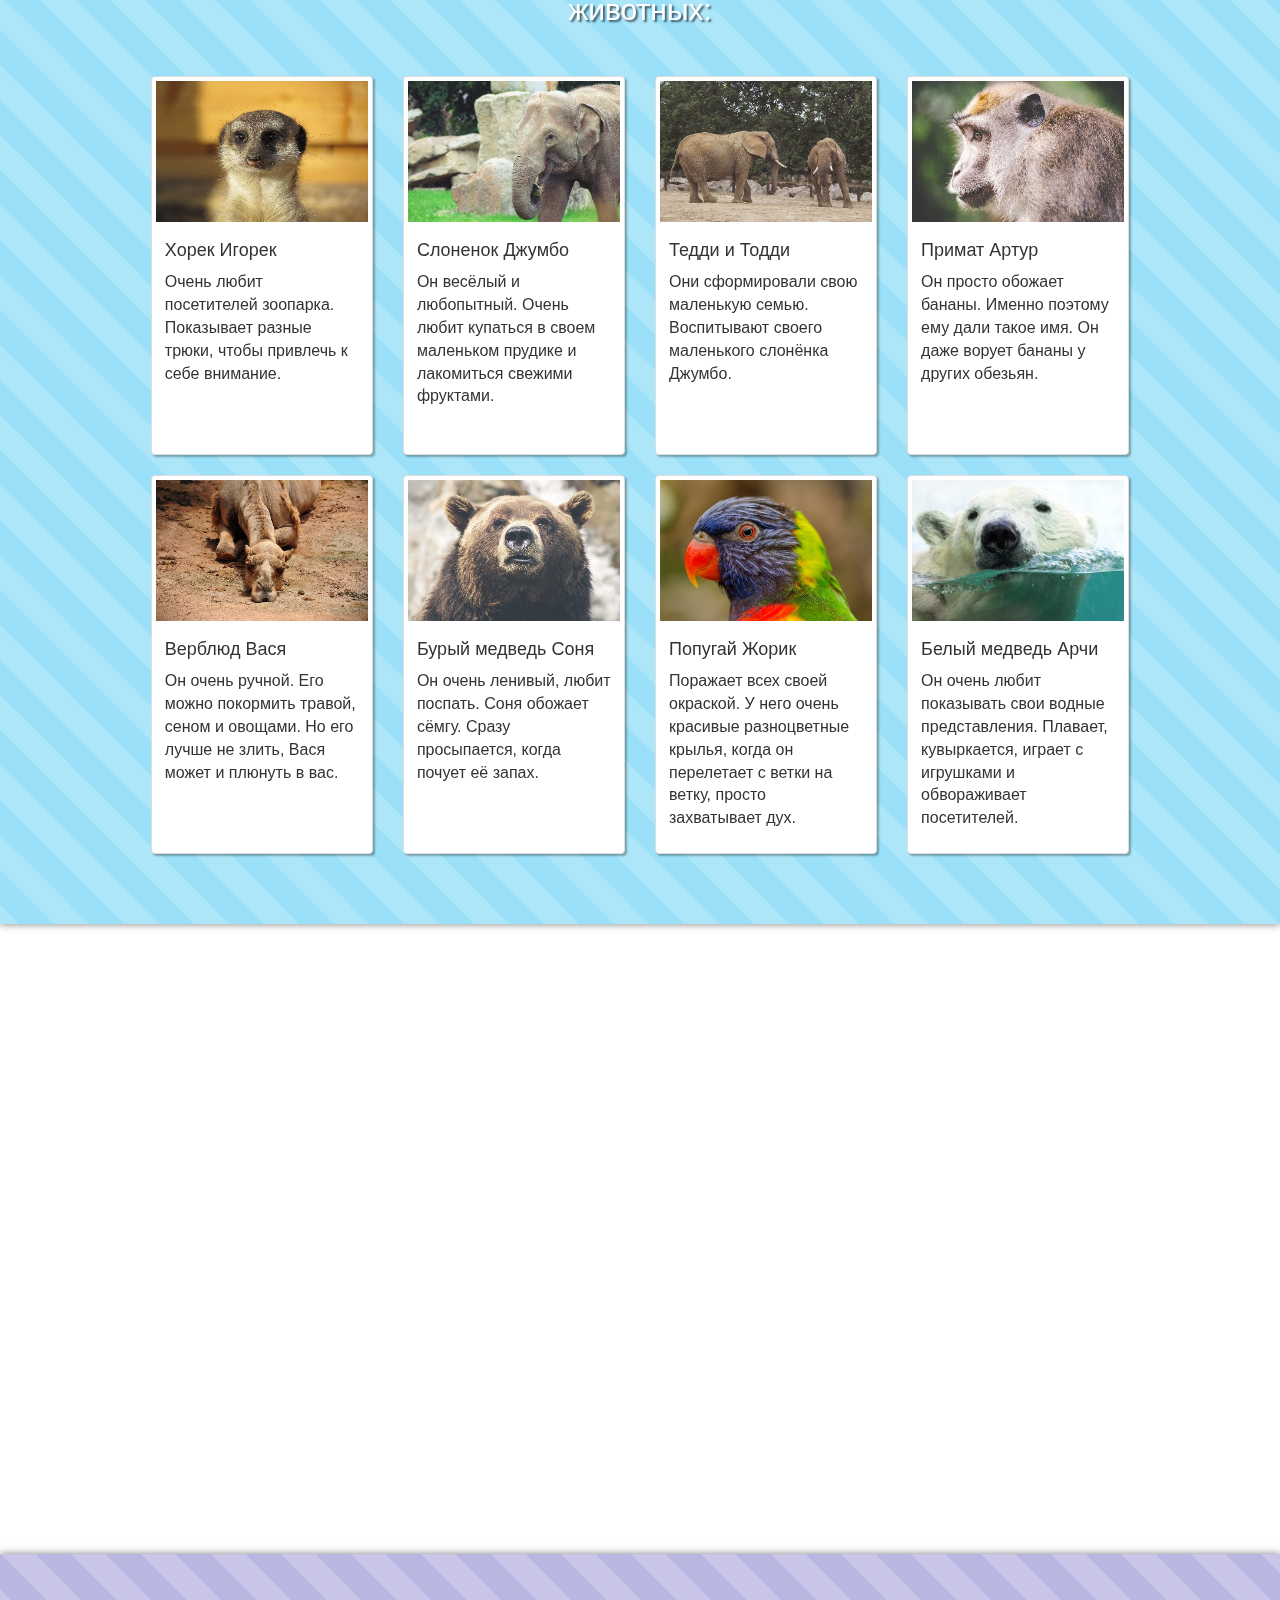
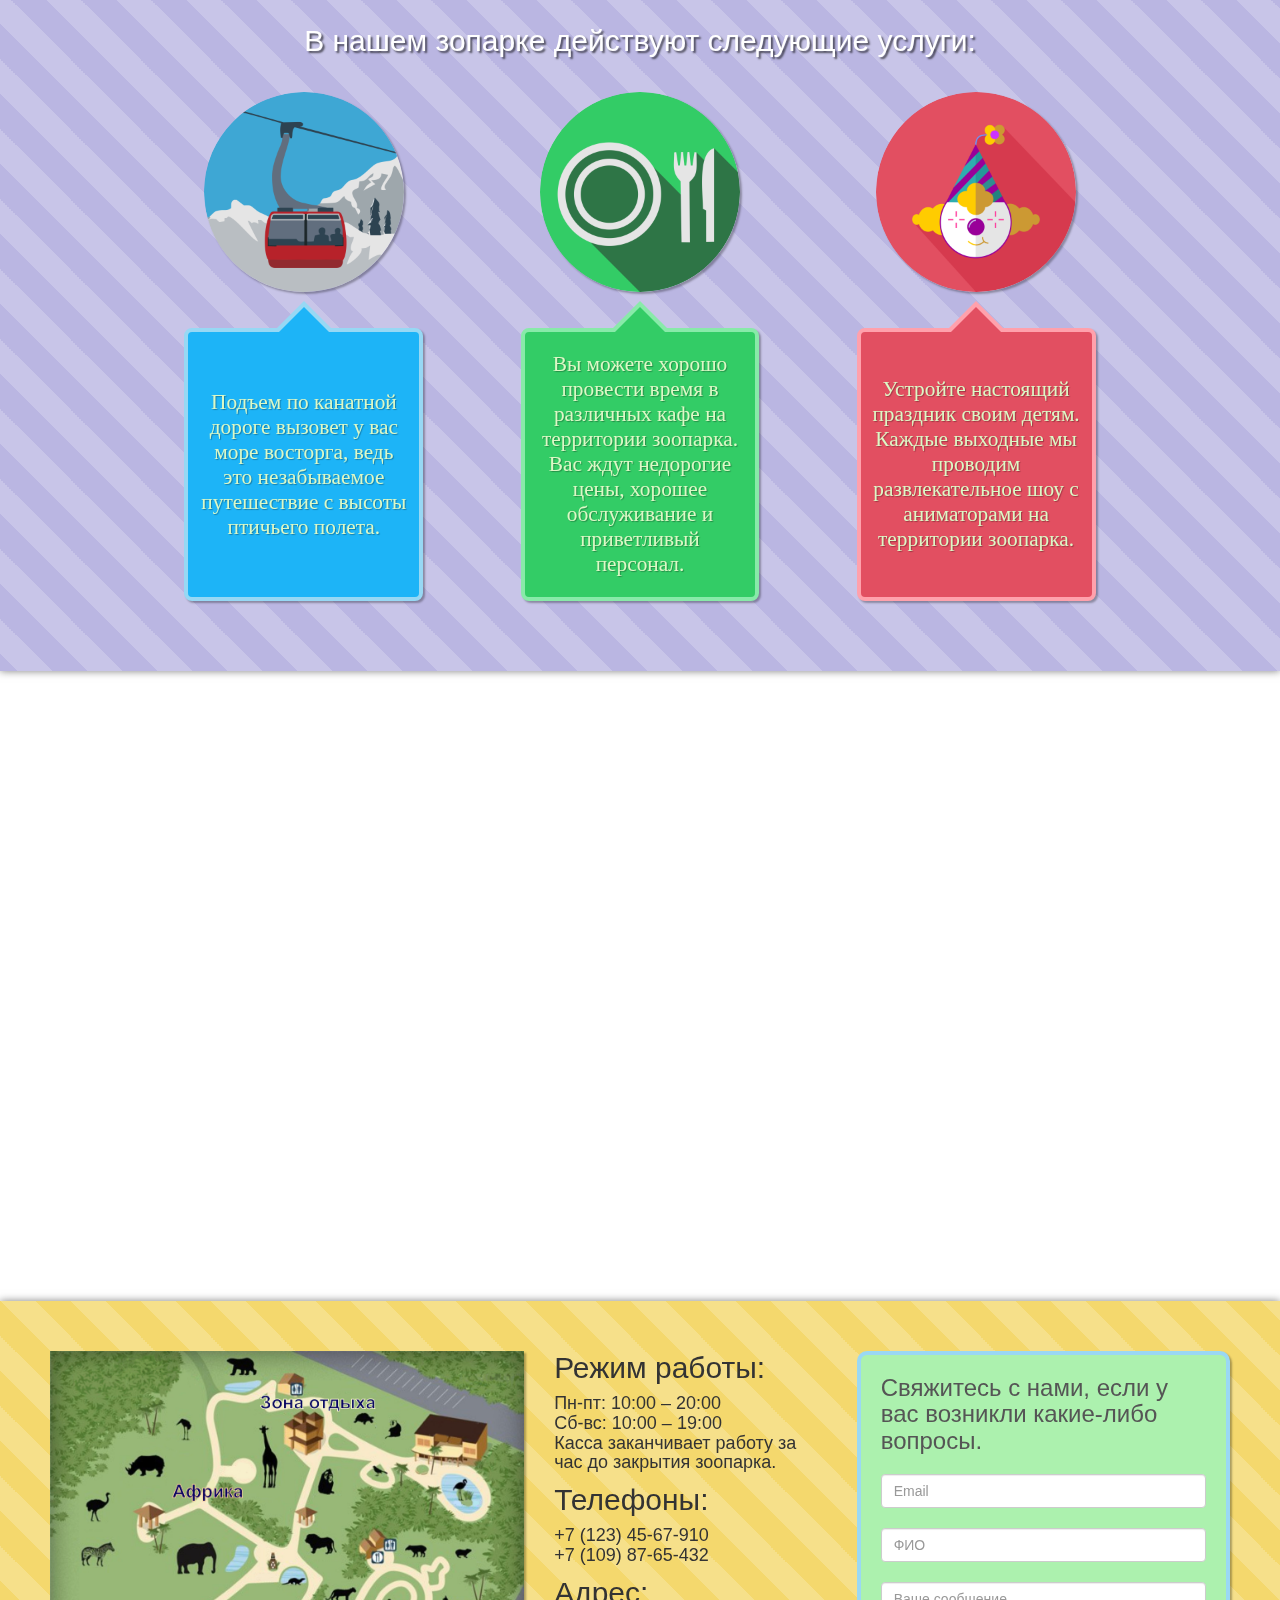
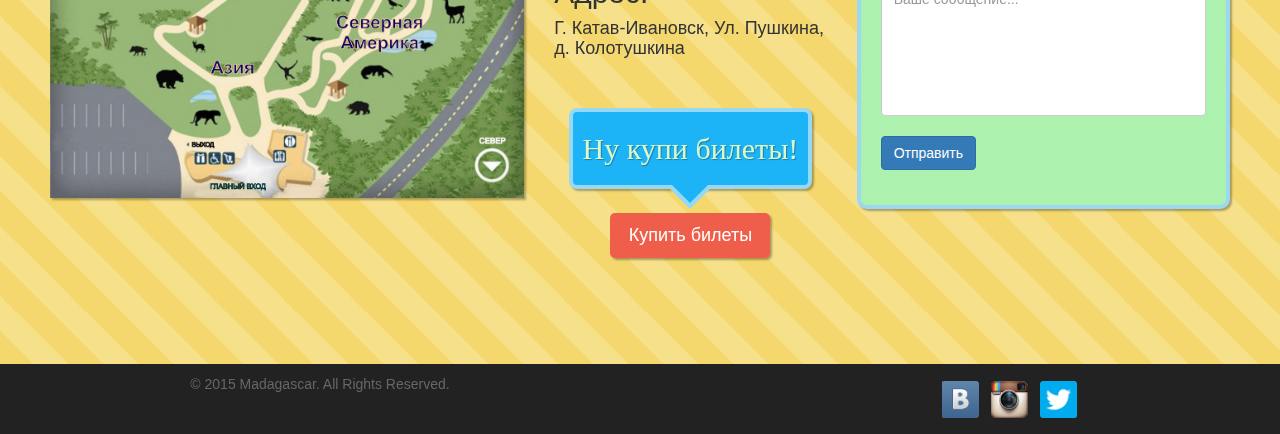
==== commit 12d8d9a1: "norm slider, resizitive boxes" ====
--- a/index.html
+++ b/index.html
@@ -12,9 +12,8 @@
 	<!-- Bootstrap -->
 	<link href="css/scrolling-nav.css" rel="stylesheet">
 	<link href="css/bootstrap.css" rel="stylesheet">
-	<link href="css/styles.css" rel="stylesheet">
-	<!-- Fonts -->
-	<link href="http://allfont.ru/allfont.css?fonts=hermes" rel="stylesheet" type="text/css" />
+	<link href="css/styles.css" rel="stylesheet">	
+	
 	<!-- Google Analytics -->
 
 	 <script>
@@ -73,7 +72,7 @@
 		<!-- /.container-fluid -->
 	</nav>
 	<!-- Modal -->
-	<div class="modal fade" id="myModal" tabindex="-1" role="dialog" aria-labelledby="myModalLabel" aria-hidden="true">
+	<div class="modal fade" id="myModal" tabindex="-1" role="dialog" aria-hidden="true">
 		<div class="modal-dialog">
 			<div class="modal-content mymodal">
 <!--
@@ -86,9 +85,9 @@
 					<form action="//formspree.io/landing1zoo@gmail.com" method="POST" role="form">
 						<div class="myform">
 							<div class="form-group">
-								<input type="email" id="email" class="form-control" name="_replyto" required placeholder="Email"/>
+								<input type="email" id="pf_email" class="form-control" name="_replyto" required placeholder="Email"/>
 								<input type="text" id="number" class="form-control" pattern="[0-9]{4}\s[0-9]{4}\s[0-9]{4}\s[0-9]{4}" maxlength="19" required name="number_card" placeholder="0000 0000 0000 0000"/>
-								<input type="text" id="name" class="form-control" name="name_pok" pattern="^[A-Z]{25}+$" required placeholder="IVANOV IVAN"/>
+								<input type="text" id="name" class="form-control" name="name_pok" pattern="^[A-Z\s]+${25}" required placeholder="IVANOV IVAN"/>
 								<div class="row">
 									<div class="col-xs-4">
 										<input type="text" id="date" class="form-control" name="date_card" pattern="[0-9]{2}\/[0-9]{2}" required placeholder="01/18"/>
@@ -119,38 +118,23 @@
 				<li data-target="#carousel" data-slide-to="2"></li>
 				<li data-target="#carousel" data-slide-to="3"></li>
 			</ol>
-			<div class="carousel-inner">
-				<div class="item active ">
-					<div class="parallax-window main-slide" data-parallax="scroll" data-image-src="images/main-slide.jpg">
-						<div class="row">
-							<div class="col-md-6 col-md-offset-3">
-								<h1>Добро пожаловать в Мадагаскар</h1>
-							</div>
-						</div>
-					</div>
+			<div class="carousel-inner" role="listbox">				
+				<div class="item active parallax-window main-slide img-item" data-parallax="scroll" id="main-slide" data-image-src="images/main-slide.jpg">
 					<div class="carousel-caption">
-						<h2>Вы можете купить билеты нажав на кнопку ниже</h2>
-						<button class="btn slider-button" data-toggle="modal" data-target="#myModal">Купить билеты</button>
-					</div>
-				</div>
-				<div class="item">
-					<img src="images/slide_2.jpg" alt="">
+						<h1>Добро пожаловать в Мадагаскар</h1>
+						<h3>Вы можете купить билеты нажав на кнопку ниже</h3>
+						<button class="btn buy-button" data-toggle="modal" data-target="#myModal">Купить билеты</button>
+					</div>
+				</div>
+				<div class="item img-item main-slide">
 					<div class="carousel-caption">
-						<button class="btn slider-button" data-toggle="modal" data-target="#myModal">Купить билеты</button>
-					</div>
-				</div>
-				<div class="item">
-					<img src="images/slide_3.jpg" alt="">
-					<div class="carousel-caption">
-						<button class="btn slider-button" data-toggle="modal" data-target="#myModal">Купить билеты</button>
-					</div>
-				</div>
-				<div class="item">
-					<img src="images/slide_4.jpg" alt="">
-					<div class="carousel-caption">
-						<button class="btn slider-button" data-toggle="modal" data-target="#myModal">Купить билеты</button>
-					</div>
-				</div>
+						<h1>Скидка -15%</h1>
+						<h3>Мальчишки и девчонки, а так же их родители!<br>В честь открытия зоопарка мы снижаем цену билетов на 15%</h3>
+						<button class="btn buy-button" data-toggle="modal" data-target="#myModal">Купить билеты</button>
+					</div>
+				</div>
+				<div class="item img-item" style="background-image: url(images/zebras.jpg)"></div>
+				<div class="item img-item" style="background-image: url(images/artur.jpg)"></div>
 			</div>
 
 			<a href="#carousel" class="left carousel-control" data-slide="prev"><span class="glyphicon glyphicon-chevron-left"></span></a>
@@ -158,7 +142,7 @@
 		</div>
 	</div>
 	<!-- Parallax -->
-	<div class="parallax-window hidden-xs hidden-sm" data-parallax="scroll" data-image-src="images/bg2.jpg" naturalHeight="315"></div>
+	<div class="parallax-window hidden-xs hidden-sm" data-parallax="scroll" data-image-src="images/bg2.jpg"></div>
 
 	<!-- Content 2 -->
 	<div class="container-fluid num two" id="animals">
@@ -249,7 +233,7 @@
 		</div>
 	</div>
 	<!-- Parallax -->
-	<div class="parallax-window hidden-xs hidden-sm" data-parallax="scroll" data-image-src="images/bg3.jpg" naturalHeight="315"></div>
+	<div class="parallax-window hidden-xs hidden-sm" data-parallax="scroll" data-image-src="images/bg3.jpg"></div>
 
 	<!-- Content 3 -->
 	<div class="container-fluid num three" id="service">
@@ -298,7 +282,7 @@
 		</div>
 	</div>
 	<!-- Parallax -->
-	<div class="parallax-window hidden-xs hidden-sm" data-parallax="scroll" data-image-src="images/bg4.jpg" naturalHeight="315"></div>
+	<div class="parallax-window hidden-xs hidden-sm" data-parallax="scroll" data-image-src="images/bg4.jpg"></div>
 
 	<!-- Content 4 -->
 	<div class="container-fluid num four" id="contact">
@@ -317,13 +301,19 @@
 					+7 (109) 87-65-432 </h4>
 				<h2>Адрес:</h2>
 				<h4>Г. Катав-Ивановск, Ул. Пушкина, д. Колотушкина</h4>
+				<div class="pay-container">
+					<div class="pleasebuy-arrowbox">
+						<h2>Ну купи билеты!</h2>
+					</div>
+					<button class="btn buy-button" data-toggle="modal" data-target="#myModal">Купить билеты</button>
+				</div>
 			</div>
 			<div class="col-md-4 contacts-col">
 				<form action="//formspree.io/landing1zoo@gmail.com" method="POST" role="form">
 					<div class="myform myfeedback-form">
 						<div class="form-group">
 							<h3>Свяжитесь с нами<span class="hidden-xs">, если у вас возникли какие-либо вопросы</span>.</h3>
-							<input type="email" id="email" name="email" class="form-control" placeholder="Email" required/>
+							<input type="email" id="ff_email" name="email" class="form-control" placeholder="Email" required/>
 							<input type="text" id="fio" name="fio" class="form-control" placeholder="ФИО" required/>
 							<textarea id="text" name="massage" class="form-control mytextarea" placeholder="Ваше сообщение..." rows="6" required></textarea>
 							<button type="submit" class="btn btn-primary">Отправить</button>
@@ -364,27 +354,30 @@
 	<script src="js/scrolling-nav.js"></script>
 	<script src="js/jquery.easing.min.js"></script>
 	
-	<script>
-		$('document').ready(function () {
-			$('#modal').modal("false");
-			
-			var maxH = 0;
-			$("div.service-arrow-box").each(function () {
+	<script>		
+		function resizeElements(elements) {
+			var maxH = 0;		
+			elements.css('height', '');
+			elements.each(function () {
 				var h_block = parseInt($(this).height());
 				if (h_block > maxH) {
 					maxH = h_block;
 				};
 			});
-			$("div.service-arrow-box").height(maxH);
-			maxH = 0;
-			$("div.thumbnail").each(function () {
-				var h_block = parseInt($(this).height());
-				if (h_block > maxH) {
-					maxH = h_block;
-				};
-			});
-			$("div.thumbnail").height(maxH);
+			elements.height(maxH);		
+		}
+		$('document').ready(function () { $('#modal').modal("false"); });		
+		var arrowboxs = $("div.service-arrow-box");
+		var thumbnails = $("div.thumbnail");
+		$('document').ready(function() {
+			resizeElements(arrowboxs);
+			resizeElements(thumbnails);
 		});
+		$(window).resize(function() {
+			resizeElements(arrowboxs);
+			resizeElements(thumbnails);
+		});
+		
 	</script>
 </body>
 
--- a/css/styles.css
+++ b/css/styles.css
@@ -6,48 +6,44 @@
  body {
  	position: relative;
 }
- 
- .firs {
- 	margin-top: 20px;
-}
-
-.main-slide {
-	height: 562px;
-	
-	background-image: -webkit-linear-gradient(bottom, rgba(46, 49, 65, 0.7), rgba(46, 49, 65, 0.7));
-	text-align: center;
+
+.main-slide {	
+	background-image: -webkit-linear-gradient(bottom, rgba(46, 49, 65, 0.7), rgba(46, 49, 65, 0.7));	
 }
 
 .main-slide h1 {
 	color: #fff;
 	text-shadow: 2px 2px 2px rgba(0,0,0,0.4);
-	margin: 20px auto;
-}
-
-.main-slide h2 {
+	margin: 0px auto 120px auto;
+}
+
+.main-slide h3 {
 	color: #fff;
 	text-shadow: 2px 2px 2px rgba(0,0,0,0.4);
 }
 
+.img-item {
+	background-size: cover;
+	background-repeat: no-repeat;
+	height: 90vh;
+	text-align: center;
+}
+
 #main {
 	box-shadow: 0px 3px 3px rgba(0,0,0,0.5);
-}
-
- .slide {
- 	margin-top: 50px;
- }
- 
+	margin-top: 50px;
+}
+ 
+.carousel-caption {
+	height: 60%;
+}
+
  .num {
  	min-height: 50vh;
  	padding: 50px;
 	box-shadow: 0px 0px 8px rgba(0,0,0,0.5);
  }
  
- .num.one {
- 	background: url(../images/mainslide_background.jpg);
- 	background-size: cover;
- }
- 
  .navbar-brand {
  	font-family: Hermes, arial;
  	font-size: 22pt;
@@ -59,21 +55,22 @@
  	box-shadow: none;
  }
  
- .slider-button {
+ .buy-button {
  	margin: 15px;
  	background: #EF5E4A;
  	width: 160px;
  	height: 45px;
  	font-size: 18px;
  	border-radius: 5px;
- }
- 
- .slider-button:focused {
+	color: #fff;
+ }
+ 
+ .buy-button:focused {
  	background: #CF3E2A;
  	color: #fff;
  }
  
- .slider-button:hover {
+ .buy-button:hover {
  	background: #CF3E2A;
  	color: #fff;
  }
@@ -111,14 +108,6 @@
  .num.four h2 {
  	margin-top: 0;
  	padding-top: 0;
- }
- 
- .animal-row {
- 	margin-top: 15px;
- }
- 
- .animal-post {
- 	/*padding: 40px;*/
  }
  
  .num.three img {
@@ -136,14 +125,14 @@
  
  .num.three h2 {
  	text-align: center;
- 	color: azure;
+ 	color: white;
  	text-shadow: 2px 2px 2px rgba(0, 0, 0, 0.6);
  }
  
  .num-two-row h2 {
  	text-align: center;
  	margin-bottom: 50px;
- 	color: azure;
+ 	color: white;
  	text-shadow: 2px 2px 2px rgba(0, 0, 0, 0.6);
  }
  
@@ -152,23 +141,70 @@
  }
  
  .num-two-row .thumbnail {
- 	/* height: 395px; */
- 	box-shadow: 2px 2px 2px rgba(0, 0, 0, 0.3);
- }
- 
- .animal-row {
- 	padding-left: -20px;
- 	background-color: azure;
- }
- 
- .animal-row img {
- 	margin: 0 auto 0 auto;
- }
- 
- .animal-row .animal-col {
- 	padding-left: 0;
- }
- 
+ 	box-shadow: 2px 2px 2px rgba(0, 0, 0, 0.3);
+ }
+
+.pleasebuy-arrowbox {
+	position: relative;
+ 	padding: 20px 10px;
+ 	text-align: center;
+ 	border-radius: 8px;
+ 	color: #DDF8C6;
+ 	text-shadow: 1px 1px 1px rgba(0, 0, 0, 0.3);
+ 	font: 14pt bold italic;
+ 	font-size: 16pt;
+ 	min-height: 50px;
+ 	box-shadow: 2px 2px 2px rgba(0, 0, 0, 0.3);
+ 	display: table;
+	background: #1DB4F7;
+ 	border: 4px solid #97D8F4;
+	margin: 15px auto 24px auto;
+}
+
+ .pleasebuy-arrowbox h2 {
+ 	display: table-cell;
+ 	vertical-align: middle;
+ }
+ 
+ .pleasebuy-arrowbox:after,
+ .pleasebuy-arrowbox:before {
+ 	top: 100%;
+ 	left: 50%;
+ 	border: solid transparent;
+ 	content: " ";
+ 	height: 0;
+ 	width: 0;
+ 	position: absolute;
+ 	pointer-events: none;
+ } 
+.pleasebuy-arrowbox:after {
+ 	border-color: rgba(29, 180, 247, 0);
+ 	border-width: 18px;
+ 	margin-left: -18px;
+	border-top-color: #1DB4F7;
+ }
+ 
+ .pleasebuy-arrowbox:before {
+ 	border-color: rgba(151, 216, 244, 0);
+ 	border-width: 24px;
+ 	margin-left: -24px;
+	 border-top-color: #97D8F4;
+ }
+
+.pay-container{
+	position: relative;
+	margin-top: 50px;
+	margin-bottom: 100px;
+}
+
+.pay-container .buy-button {
+	margin: 0 auto;
+	position: absolute;
+	left: 0;
+	right: 0;
+	box-shadow: 2px 2px 2px rgba(0,0,0,0.3);
+}
+
  .service-arrow-box {
  	position: relative;
  	padding: 20px 10px;
@@ -370,12 +406,12 @@
  	overflow: hidden;
  }
  
- @media screen and (min-width: 555px) and (max-width: 768px) {
+ /*@media screen and (min-width: 555px) and (max-width: 768px) {
  	.service-arrow-box {
  		margin-left: 70px;
  		margin-right: 70px;
  	}
- }
+ }*/
  
  .contacts-col {
  	margin-bottom: 25px;
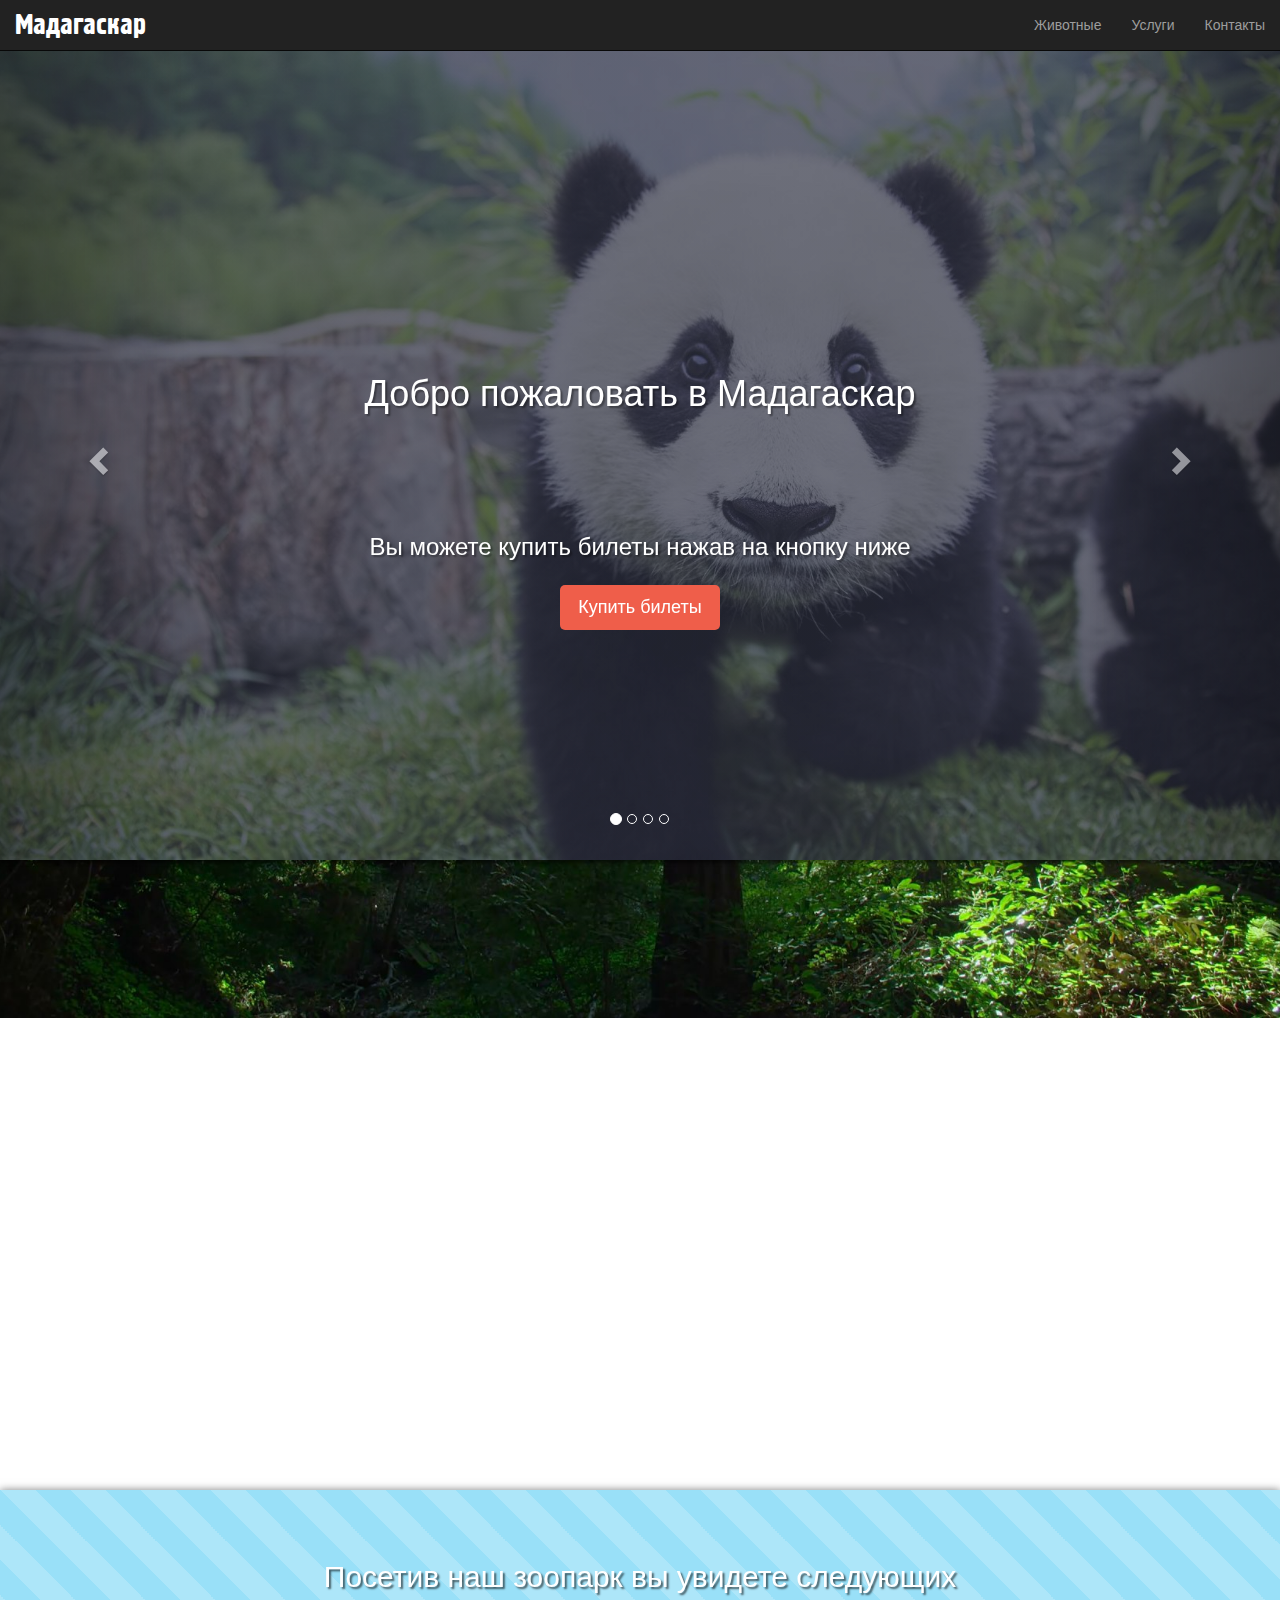
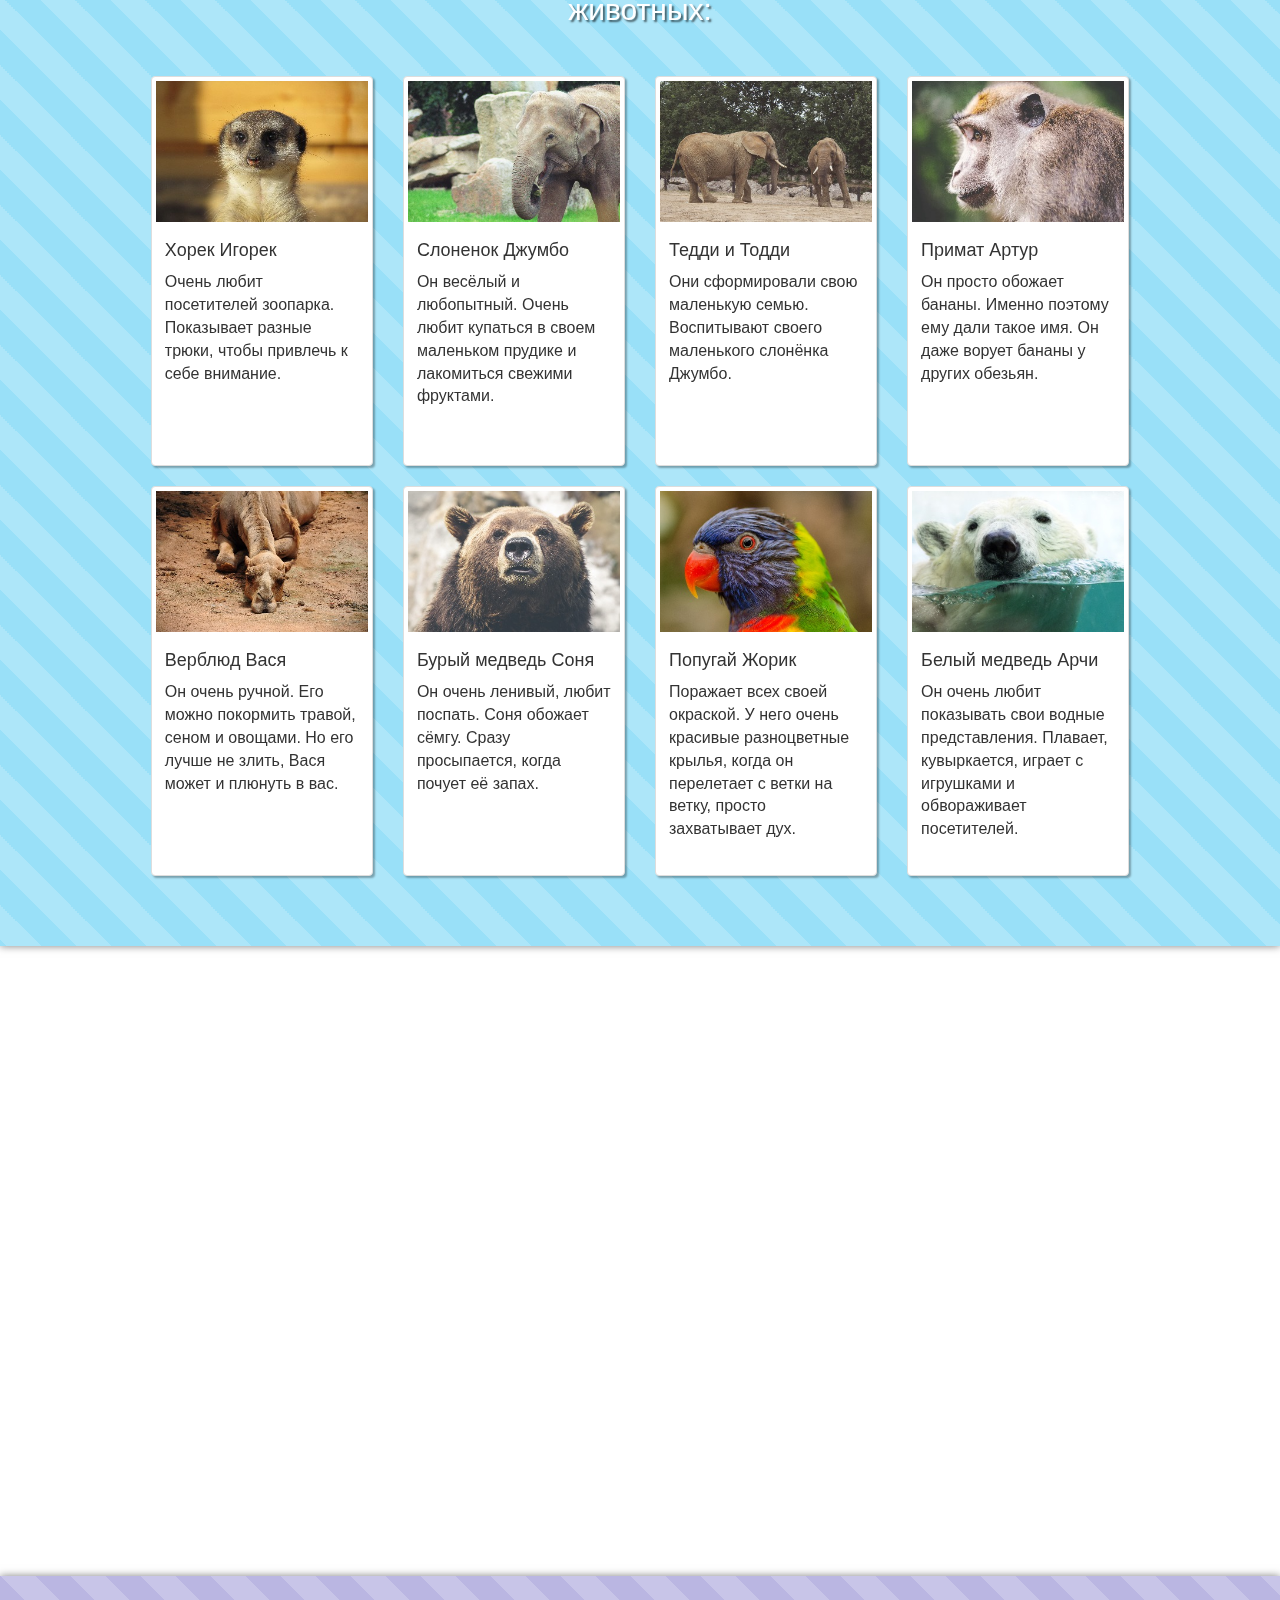
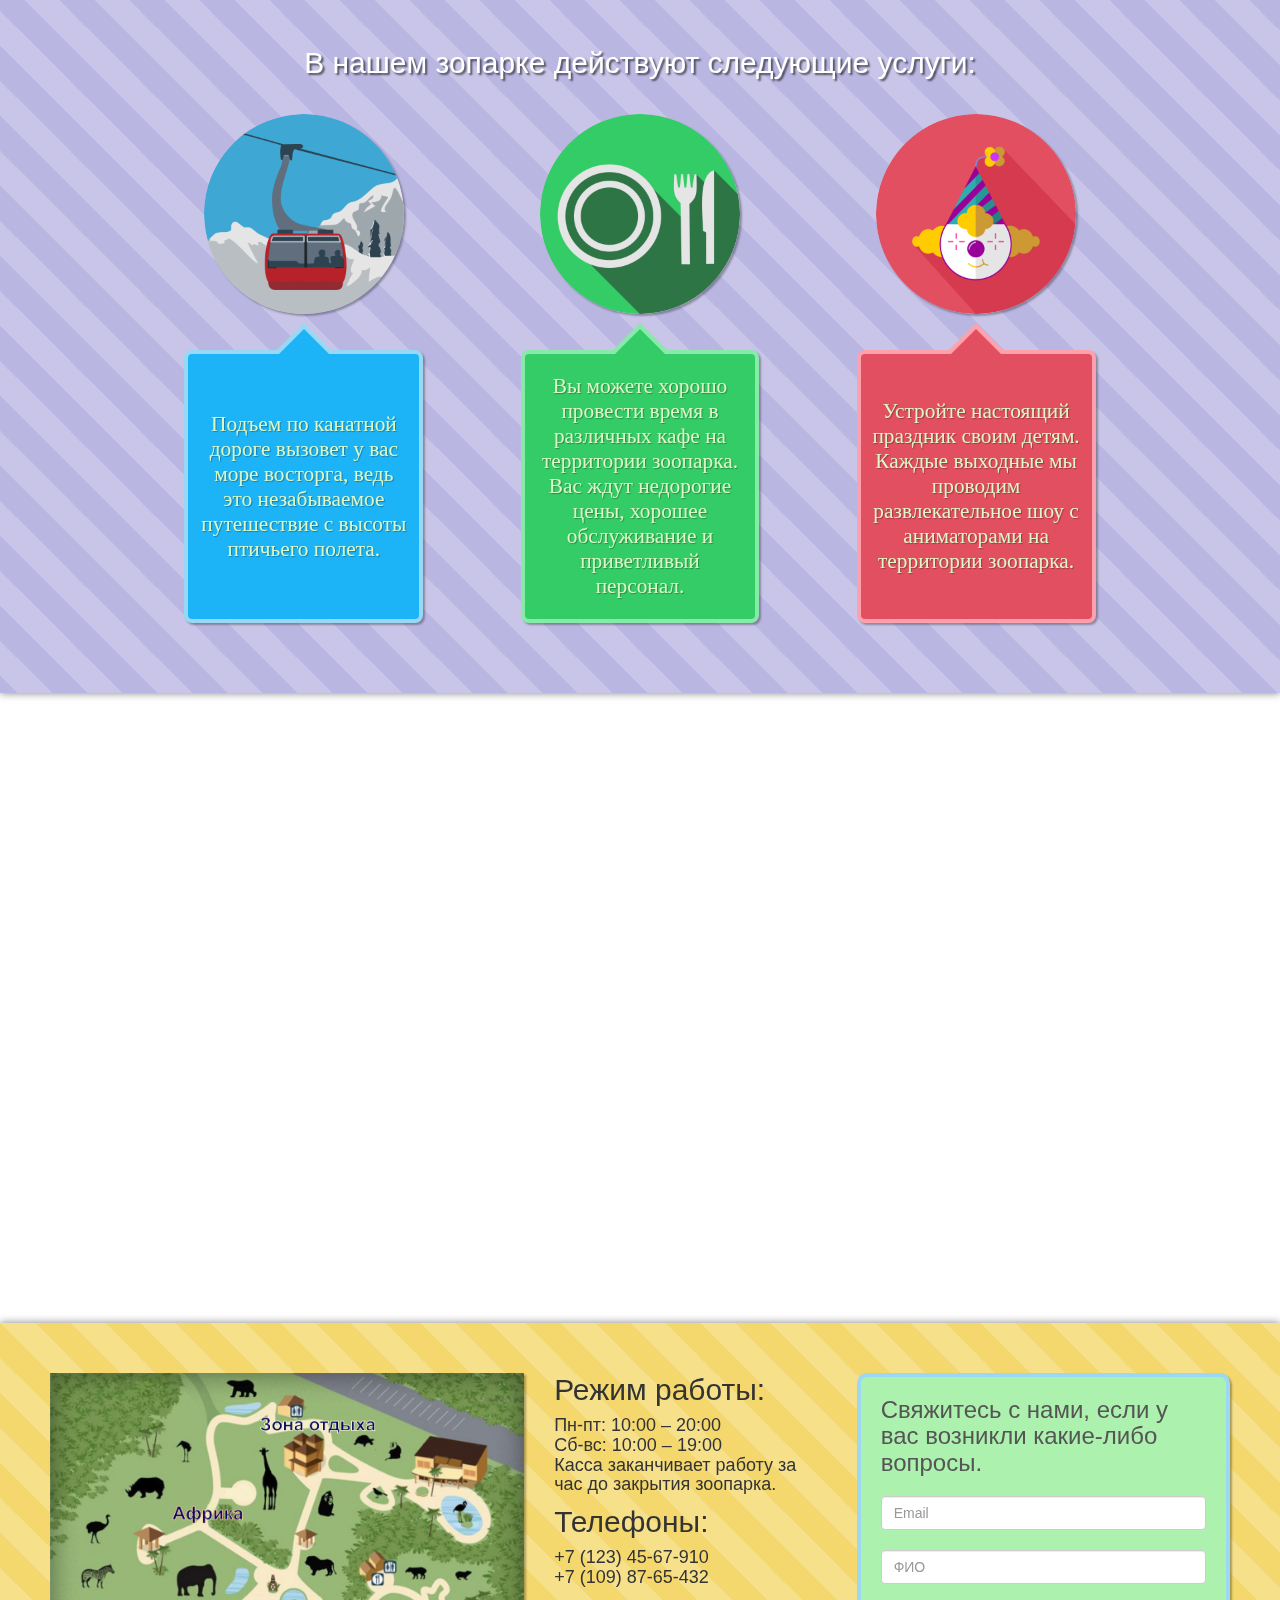
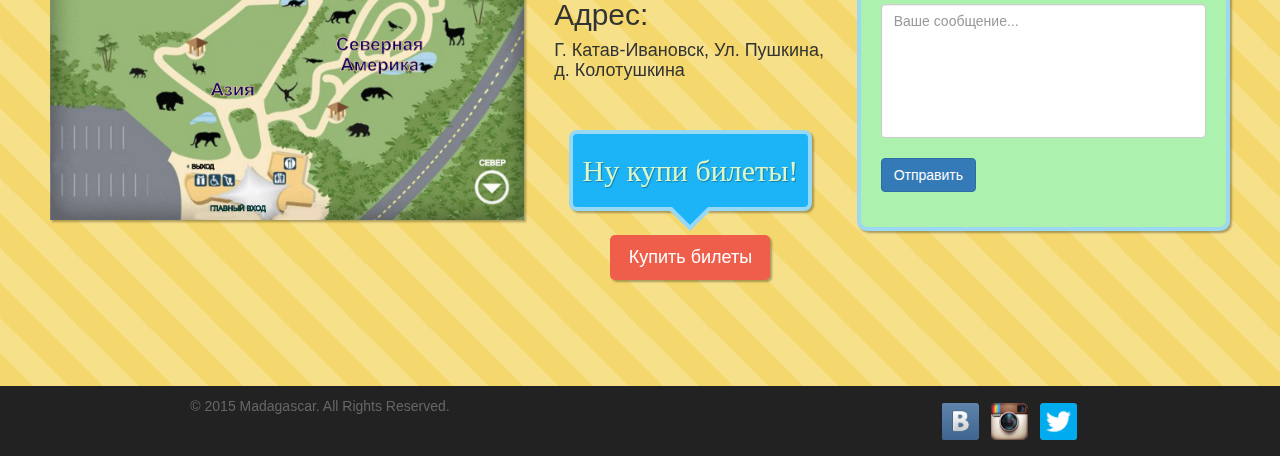
==== commit 3ed43249: "norm slider, resizitive boxes" ====
--- a/index.html
+++ b/index.html
@@ -359,7 +359,7 @@
 			var maxH = 0;		
 			elements.css('height', '');
 			elements.each(function () {
-				var h_block = parseInt($(this).height());
+				var h_block = $(this).height();
 				if (h_block > maxH) {
 					maxH = h_block;
 				};
@@ -368,14 +368,11 @@
 		}
 		$('document').ready(function () { $('#modal').modal("false"); });		
 		var arrowboxs = $("div.service-arrow-box");
-		var thumbnails = $("div.thumbnail");
-		$('document').ready(function() {
+		$('document').ready(function() {	
 			resizeElements(arrowboxs);
-			resizeElements(thumbnails);
 		});
 		$(window).resize(function() {
 			resizeElements(arrowboxs);
-			resizeElements(thumbnails);
 		});
 		
 	</script>
--- a/css/styles.css
+++ b/css/styles.css
@@ -141,6 +141,7 @@
  }
  
  .num-two-row .thumbnail {
+	height: 390px;
  	box-shadow: 2px 2px 2px rgba(0, 0, 0, 0.3);
  }
 
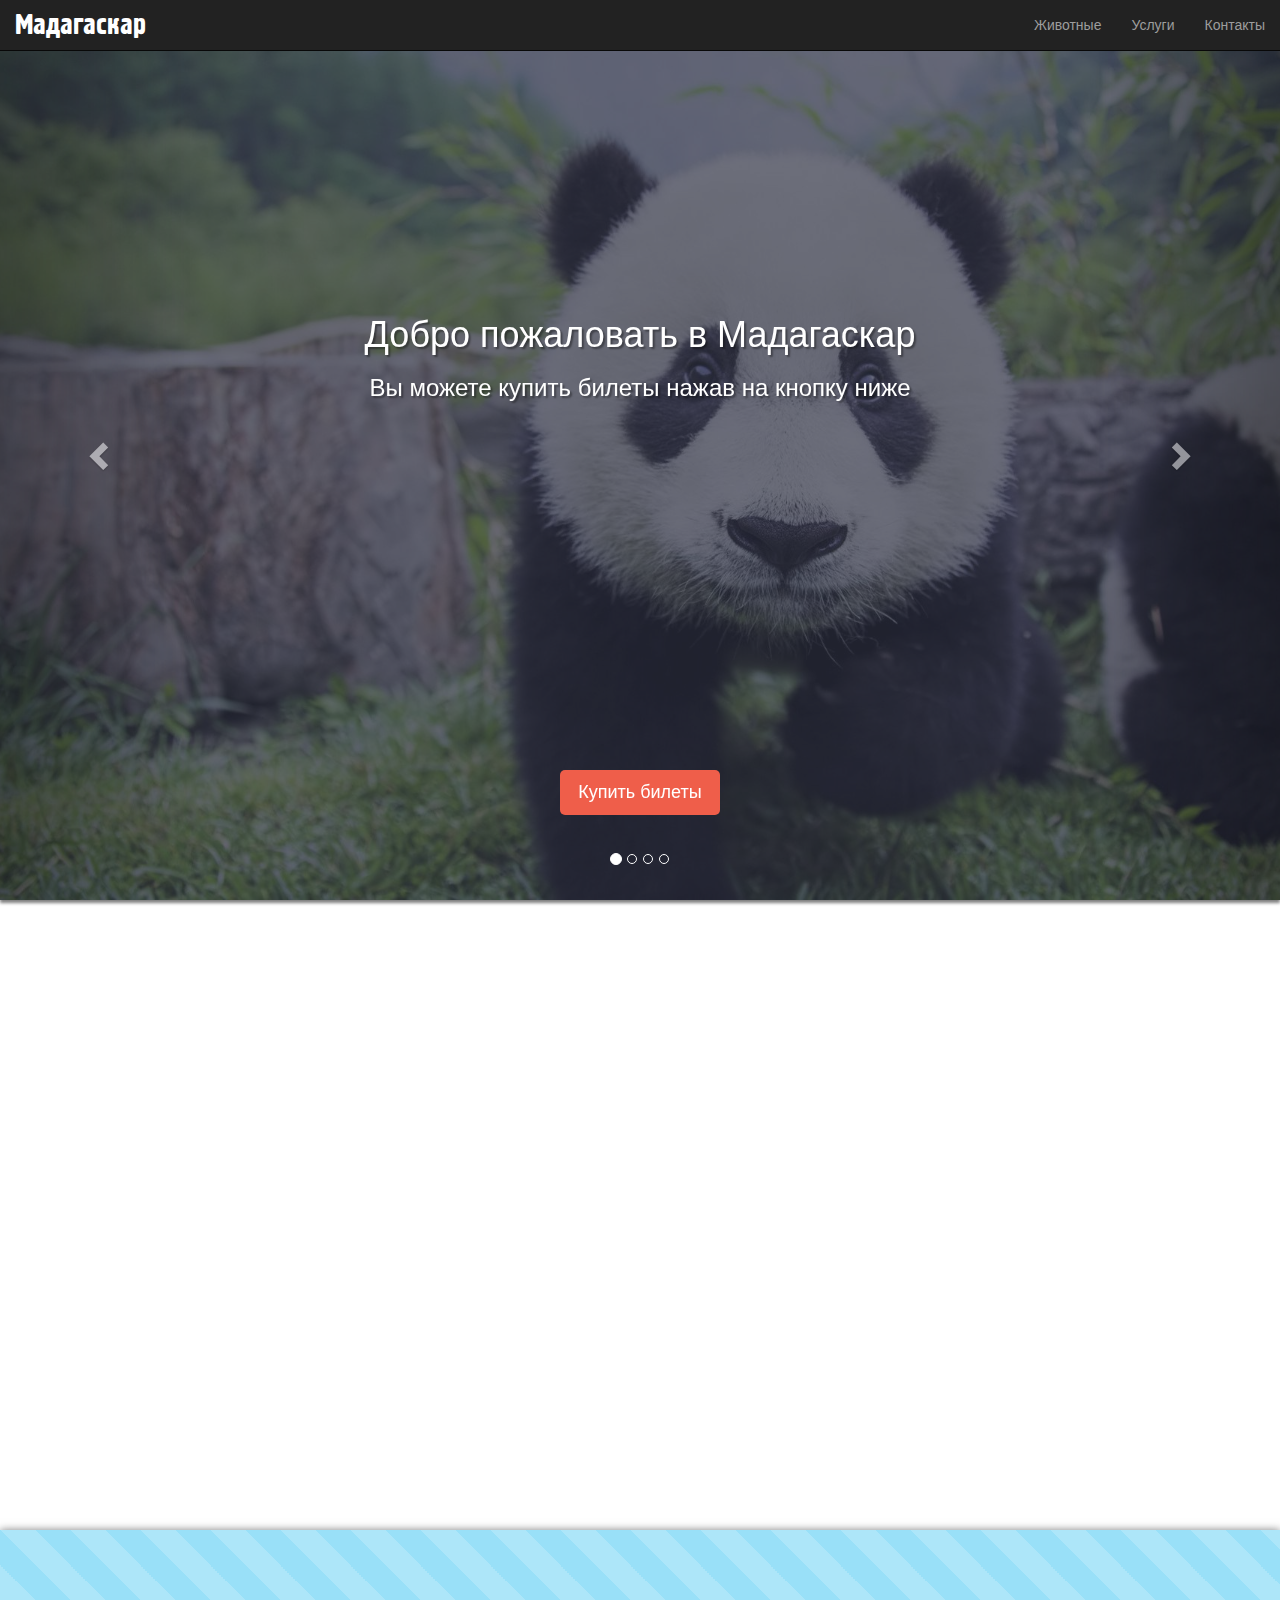
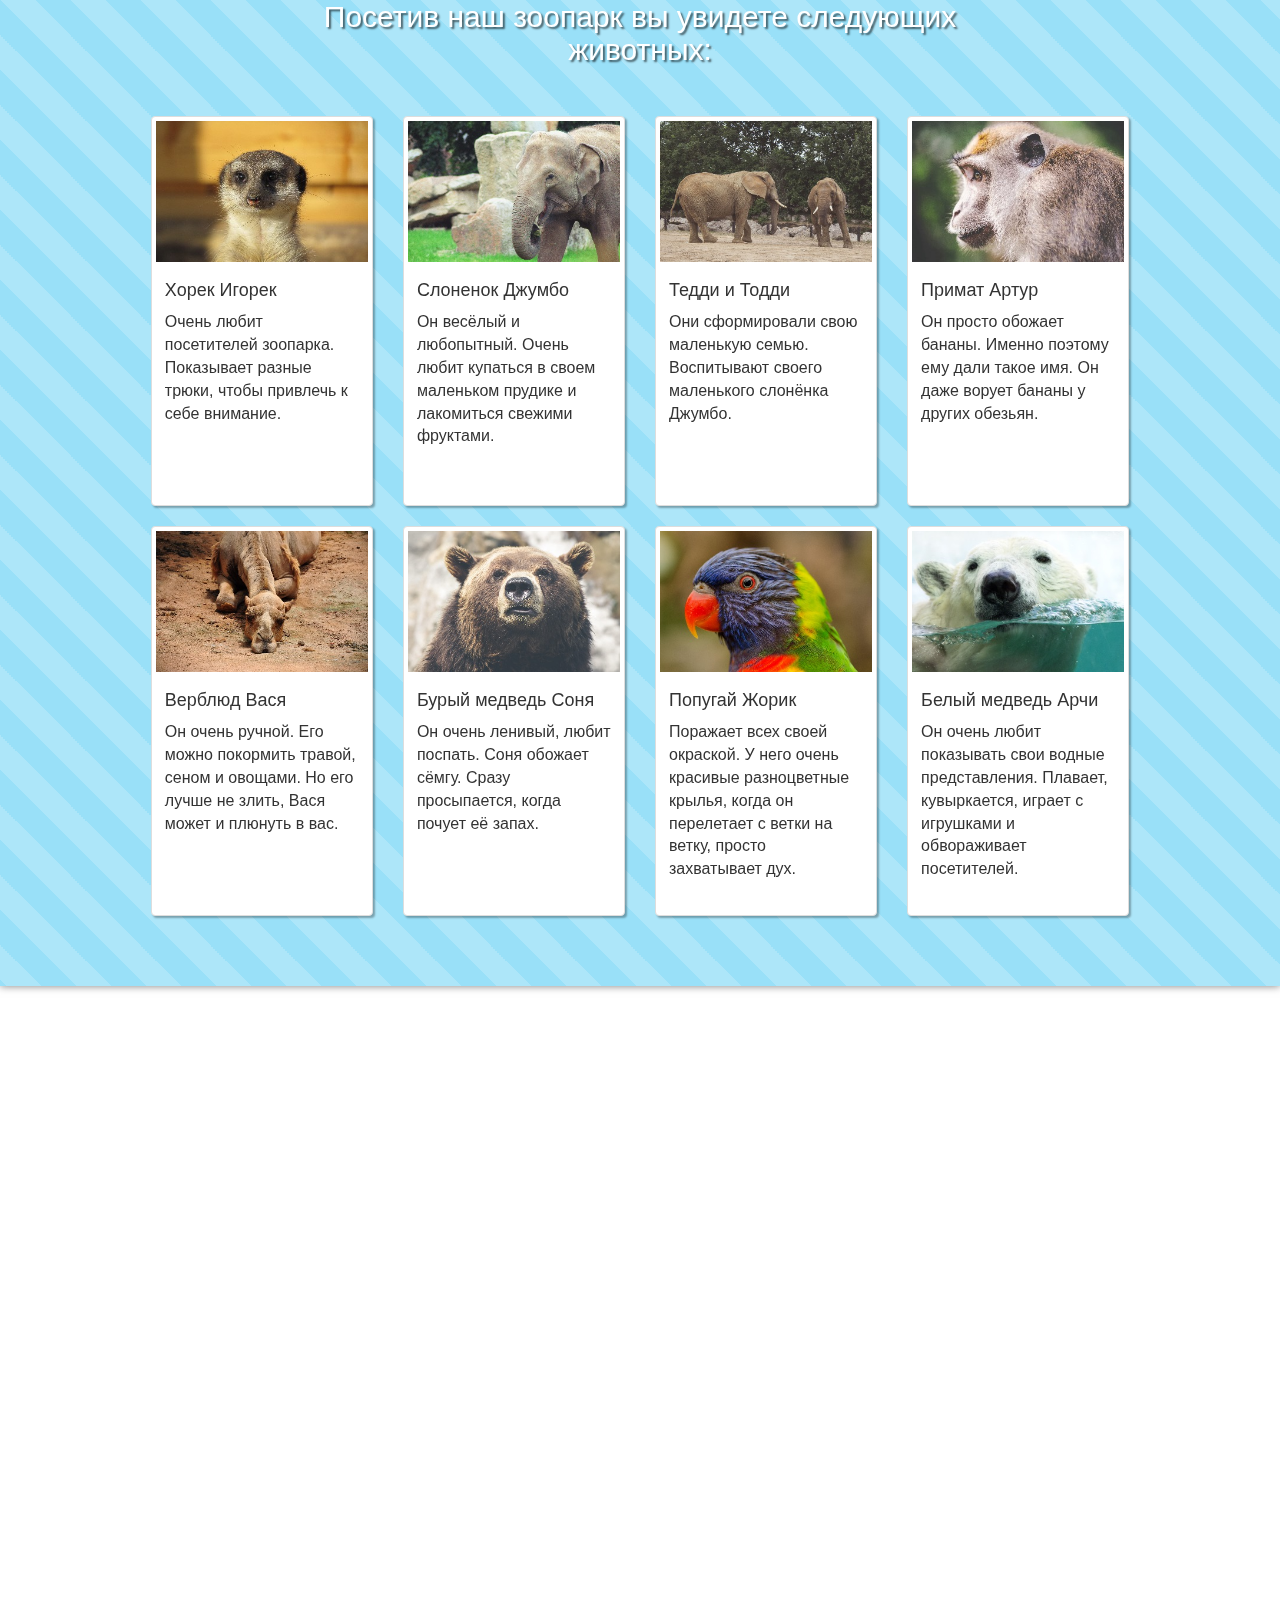
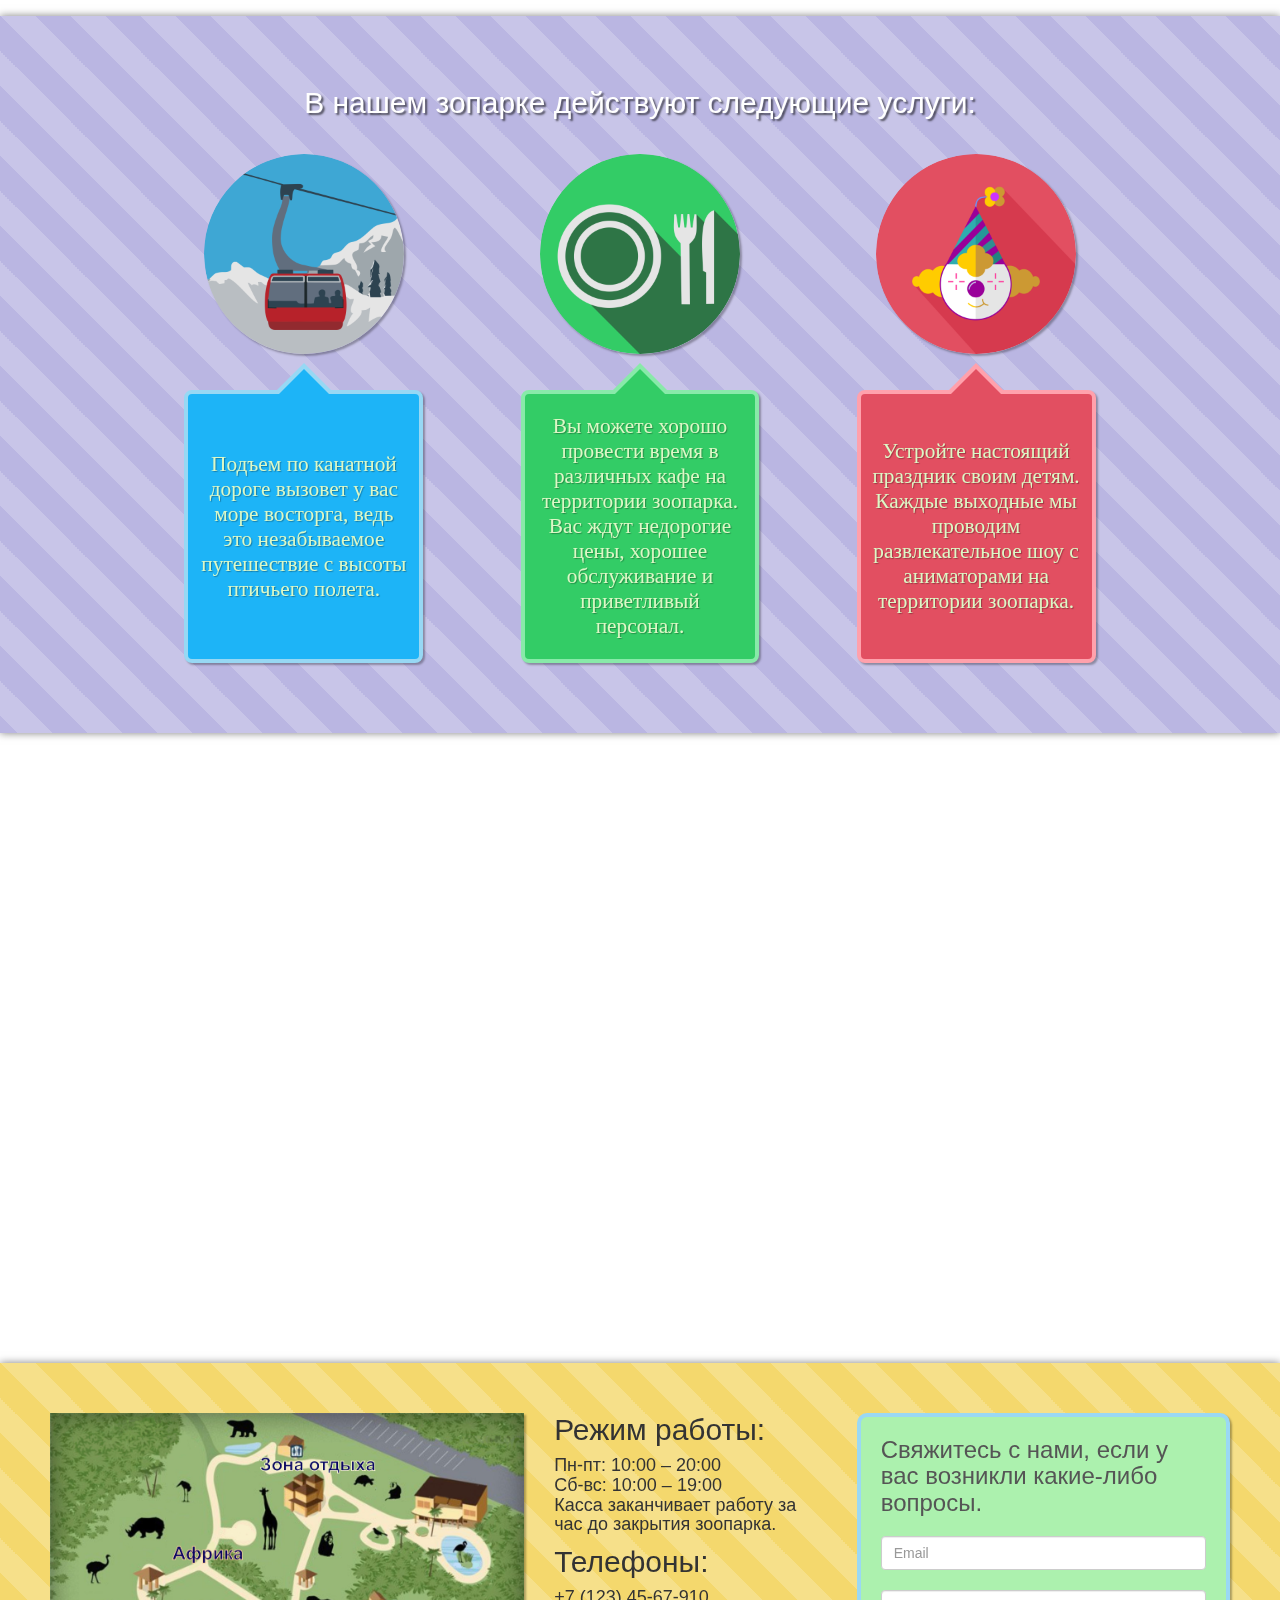
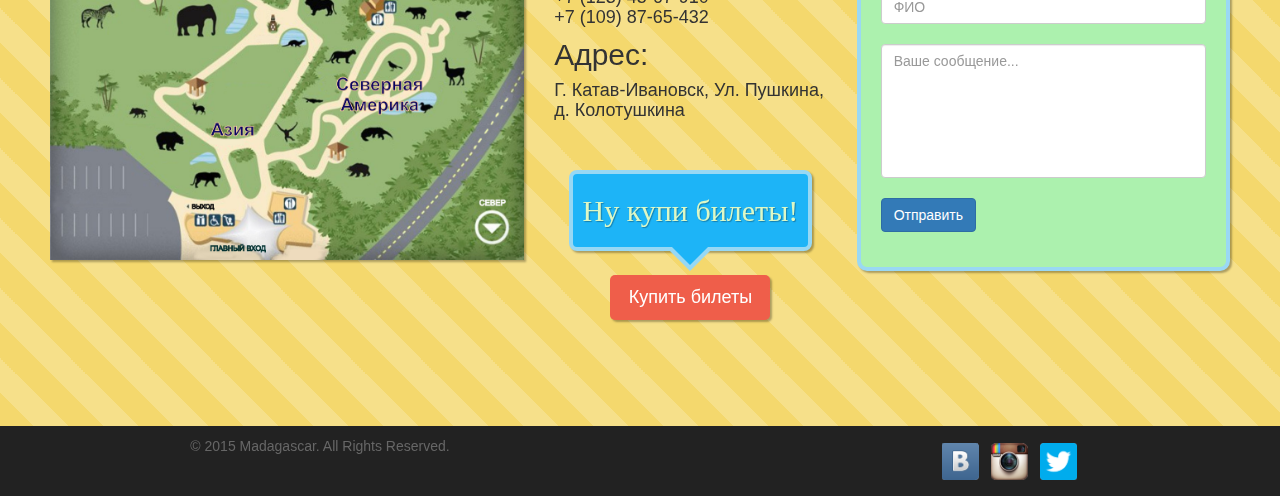
==== commit d08cc05d: "norm slider, resizitive boxes" ====
--- a/index.html
+++ b/index.html
@@ -119,18 +119,19 @@
 				<li data-target="#carousel" data-slide-to="3"></li>
 			</ol>
 			<div class="carousel-inner" role="listbox">				
-				<div class="item active parallax-window main-slide img-item" data-parallax="scroll" id="main-slide" data-image-src="images/main-slide.jpg">
+				<div class="item active parallax-window main-slide img-item" data-parallax="scroll" id="main-slide" data-image-src="images/main-slide.jpg">					
 					<div class="carousel-caption">
 						<h1>Добро пожаловать в Мадагаскар</h1>
-						<h3>Вы можете купить билеты нажав на кнопку ниже</h3>
-						<button class="btn buy-button" data-toggle="modal" data-target="#myModal">Купить билеты</button>
-					</div>
-				</div>
-				<div class="item img-item main-slide">
+						<h3 class="hidden-xs">Вы можете купить билеты нажав на кнопку ниже</h3>
+						<button class="btn buy-button slider-buy-btn" data-toggle="modal" data-target="#myModal">Купить билеты</button>			
+					</div>
+				</div>
+				<div class="item img-item main-slide" style="background-image: url(images/panda2.jpg)">
+					
 					<div class="carousel-caption">
 						<h1>Скидка -15%</h1>
-						<h3>Мальчишки и девчонки, а так же их родители!<br>В честь открытия зоопарка мы снижаем цену билетов на 15%</h3>
-						<button class="btn buy-button" data-toggle="modal" data-target="#myModal">Купить билеты</button>
+						<h3><span class="hidden-xs">Мальчишки и девчонки, а так же их родители!<br></span>В честь открытия зоопарка мы снижаем цену билетов на 15%</h3>
+						<button class="btn buy-button slider-buy-btn" data-toggle="modal" data-target="#myModal">Купить билеты</button>
 					</div>
 				</div>
 				<div class="item img-item" style="background-image: url(images/zebras.jpg)"></div>
@@ -368,7 +369,7 @@
 		}
 		$('document').ready(function () { $('#modal').modal("false"); });		
 		var arrowboxs = $("div.service-arrow-box");
-		$('document').ready(function() {	
+		$('document').ready(function() {			
 			resizeElements(arrowboxs);
 		});
 		$(window).resize(function() {
--- a/css/styles.css
+++ b/css/styles.css
@@ -3,18 +3,52 @@
  	src: url(../fonts/hermes.ttf);
  }
  
+@media screen and (max-width: 768px) {
+	.thumbnail {
+		height: auto;
+	}
+}
+
  body {
  	position: relative;
 }
 
+brand:focus {
+    color: #9d9d9d;
+}
+
+.nav > li:focus {
+    color: #9d9d9d;
+}
+nav > li > a:focus {
+    color: #9d9d9d;
+}
+
+.main-slide::before {
+	content: "";
+	position: absolute;
+	top: 0;
+	left: 0;
+	width: 100%;
+	height: 100%;
+	display: block;
+	background: rgba(46, 49, 65, 0.7);
+}
+
+/*
 .main-slide {	
+
 	background-image: -webkit-linear-gradient(bottom, rgba(46, 49, 65, 0.7), rgba(46, 49, 65, 0.7));	
-}
+	background-image: -moz-linear-gradient(bottom, rgba(46, 49, 65, 0.7), rgba(46, 49, 65, 0.7));
+	background-image: linear-gradient(bottom, rgba(46, 49, 65, 0.7), rgba(46, 49, 65, 0.7));
+	background-image: rgba(46, 49, 65, 0.7);
+}
+*/
 
 .main-slide h1 {
 	color: #fff;
 	text-shadow: 2px 2px 2px rgba(0,0,0,0.4);
-	margin: 0px auto 120px auto;
+	margin: 0px auto;
 }
 
 .main-slide h3 {
@@ -22,20 +56,35 @@
 	text-shadow: 2px 2px 2px rgba(0,0,0,0.4);
 }
 
+.slider-buy-btn {
+	position: absolute;
+	bottom: 50px;
+	left: 0;
+	right: 0;
+}
+
 .img-item {
 	background-size: cover;
 	background-repeat: no-repeat;
-	height: 90vh;
+	background-position: center top;
+	height: 100vh;
 	text-align: center;
 }
 
 #main {
 	box-shadow: 0px 3px 3px rgba(0,0,0,0.5);
-	margin-top: 50px;
 }
  
 .carousel-caption {
-	height: 60%;
+	height: 65%;
+}
+
+.cap-cont {
+	position: absolute;
+	bottom: 10%;
+	left: 0;
+	right: 0;
+	margin: 0 auto;
 }
 
  .num {
@@ -56,7 +105,7 @@
  }
  
  .buy-button {
- 	margin: 15px;
+ 	margin: 15px auto;
  	background: #EF5E4A;
  	width: 160px;
  	height: 45px;
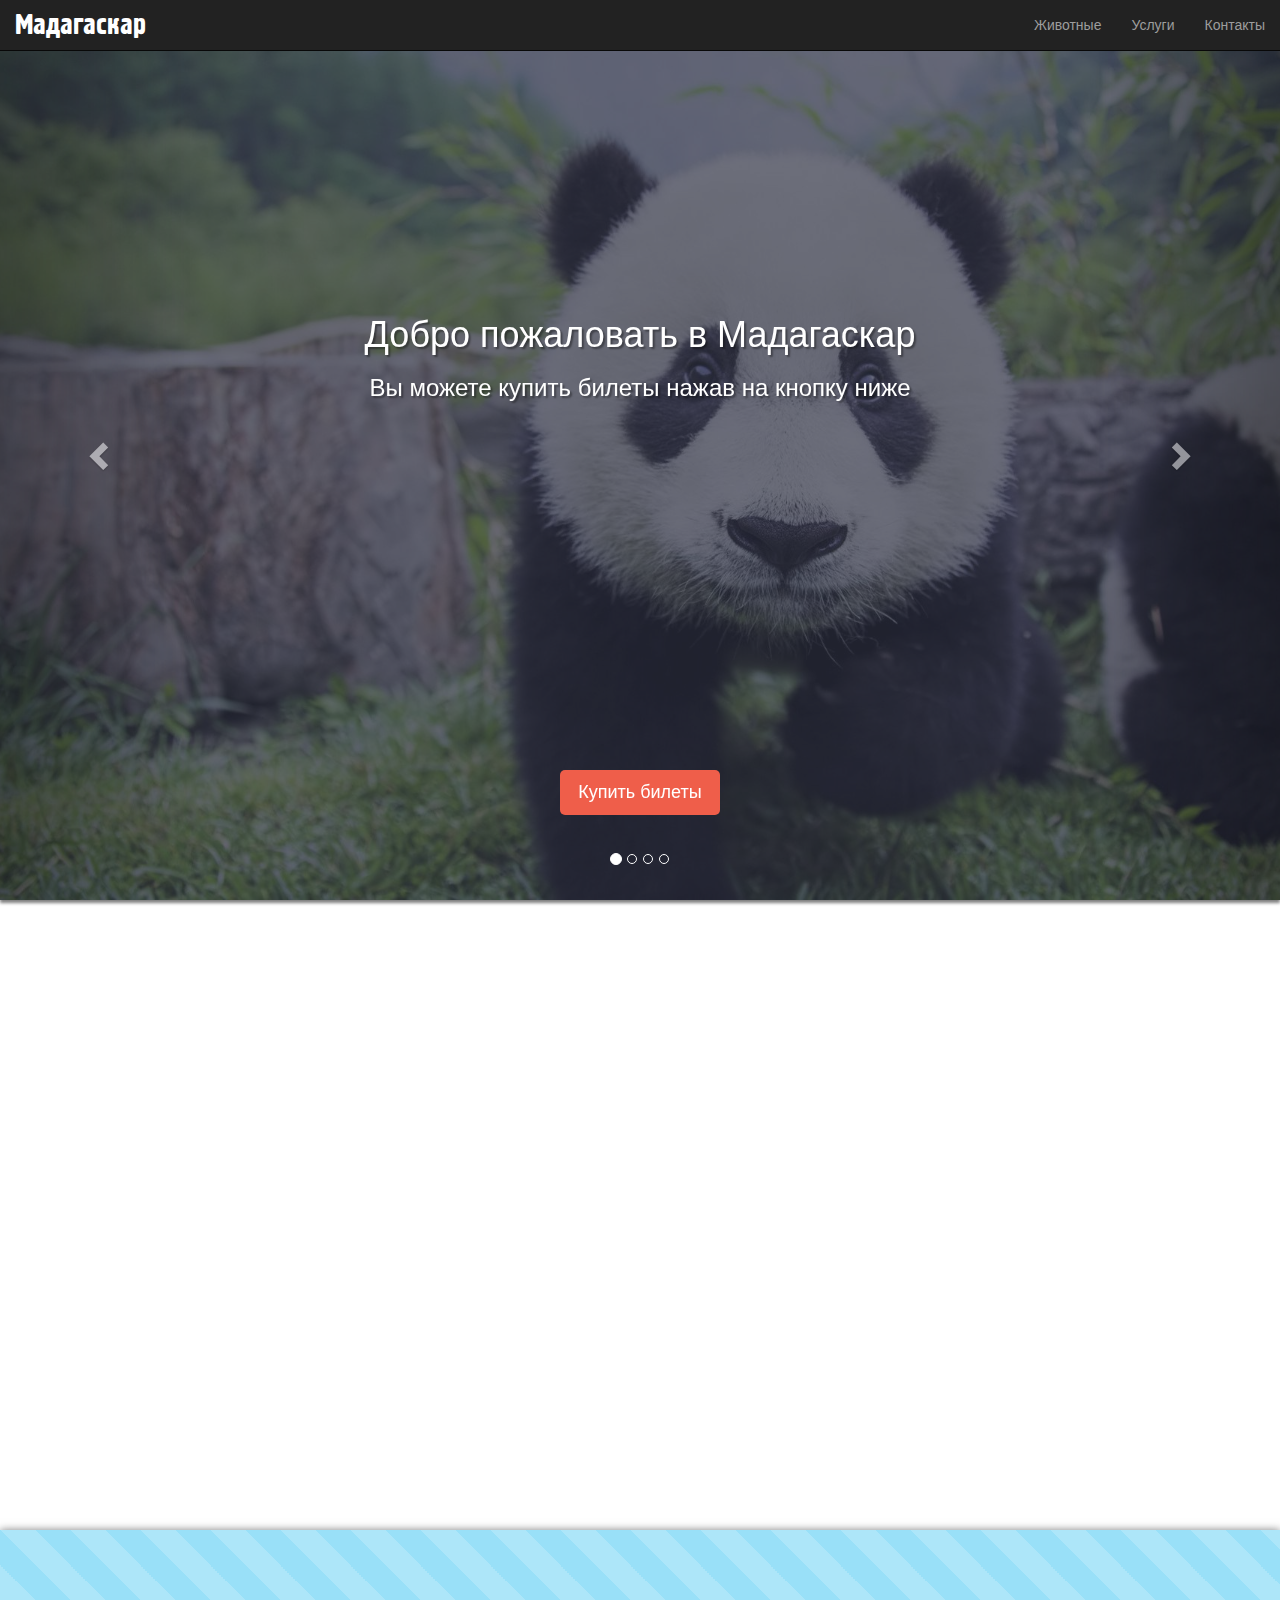
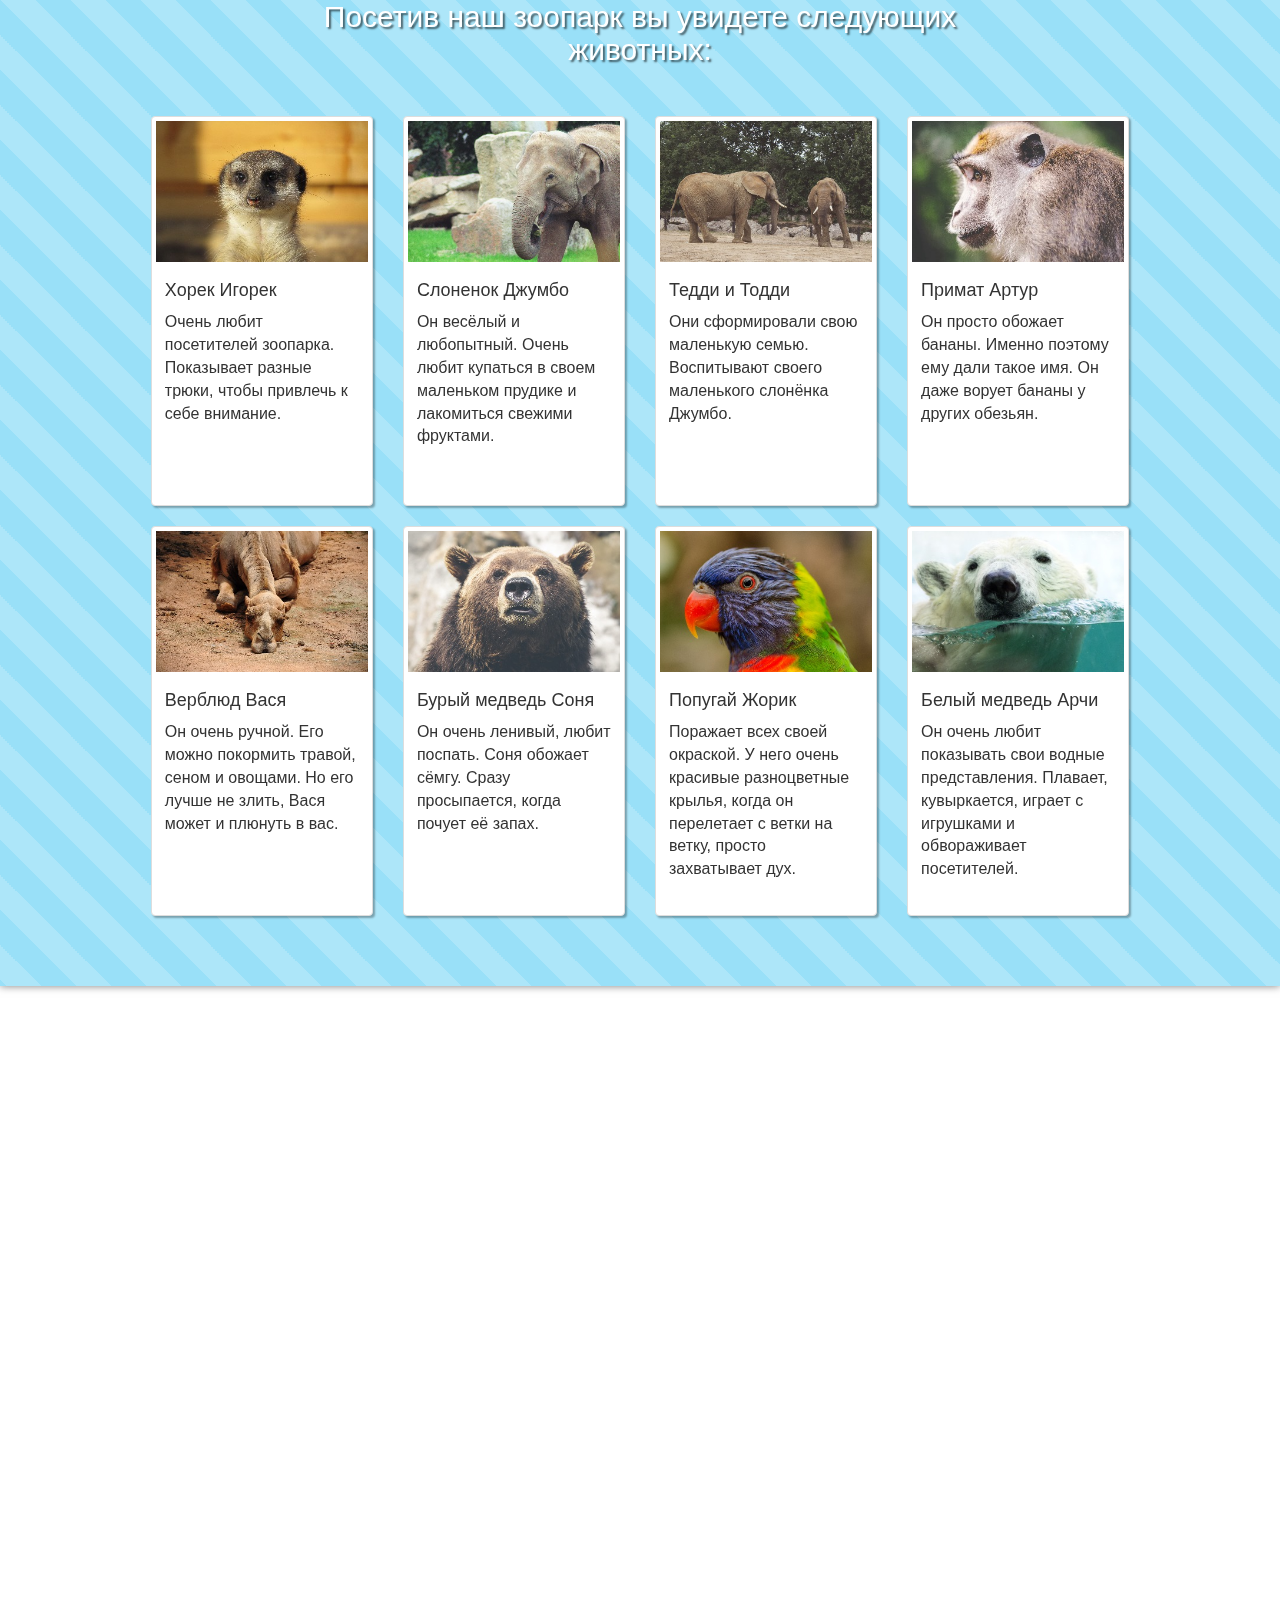
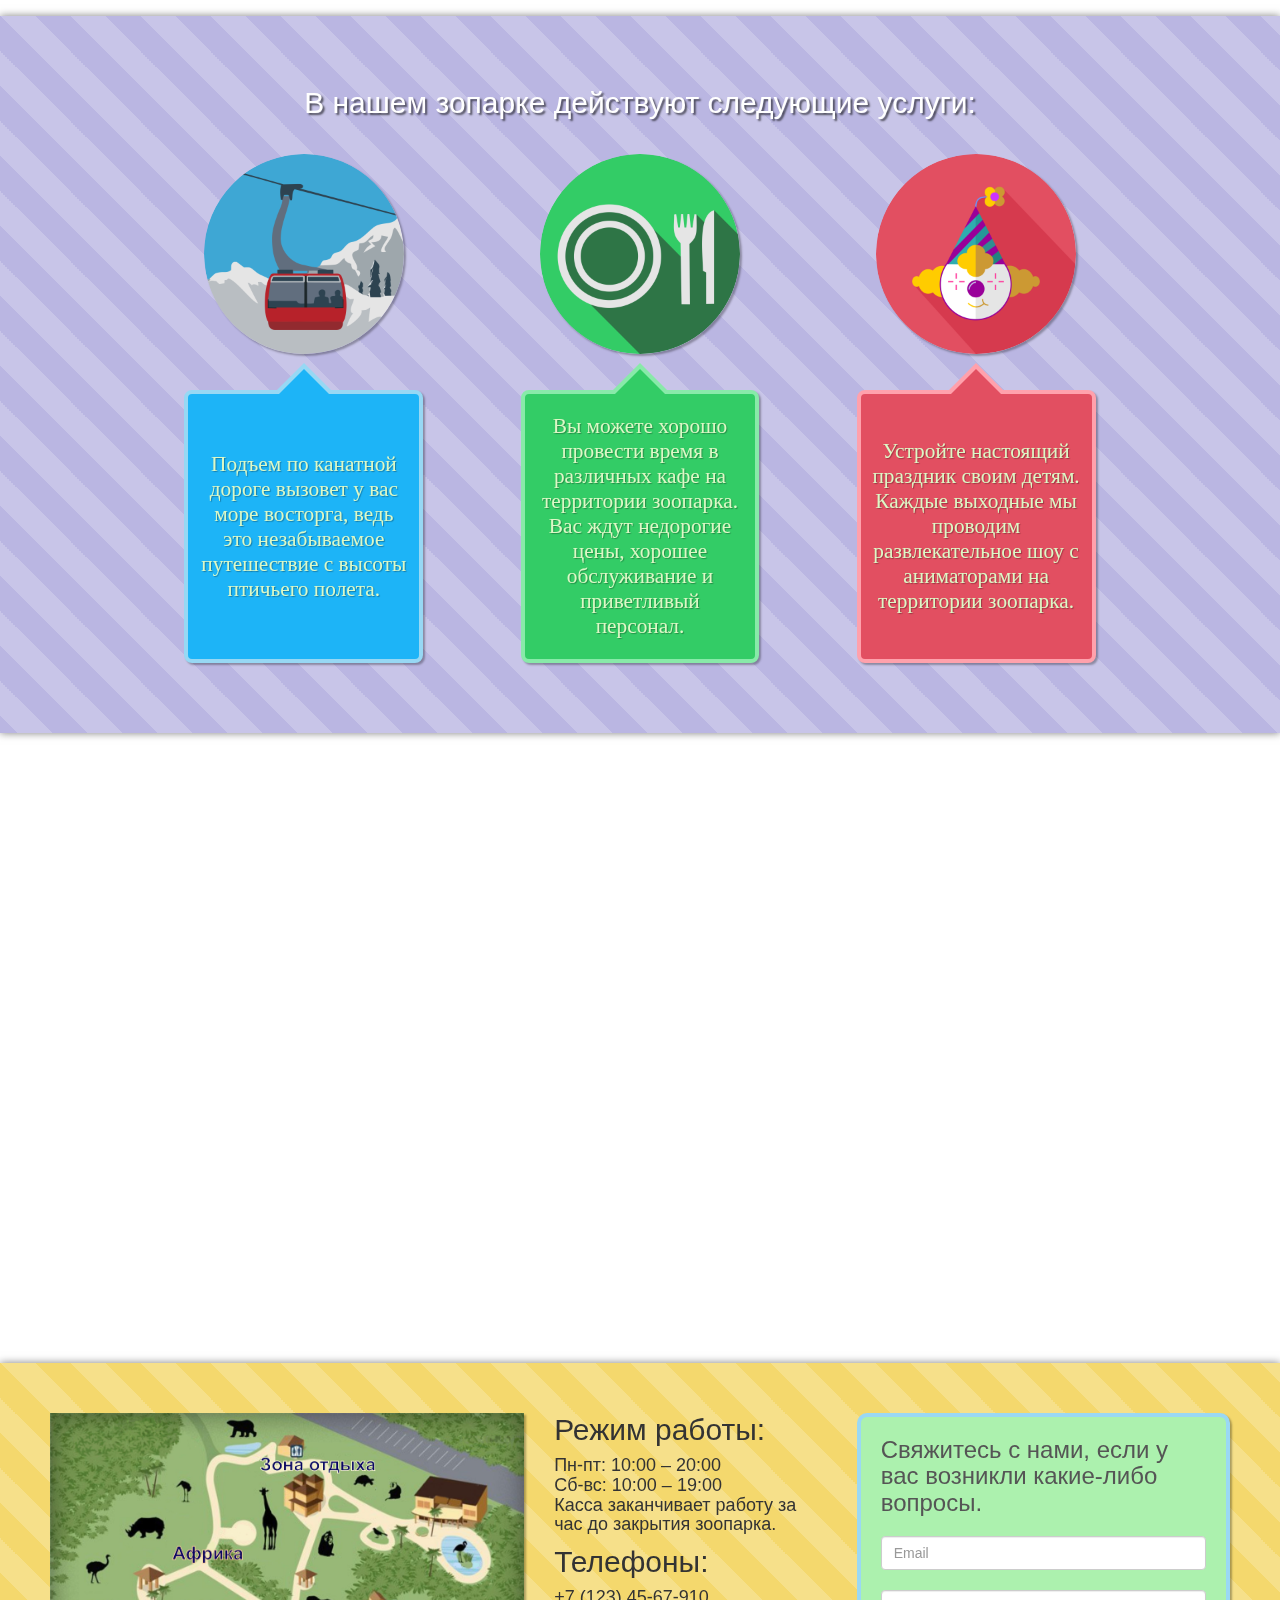
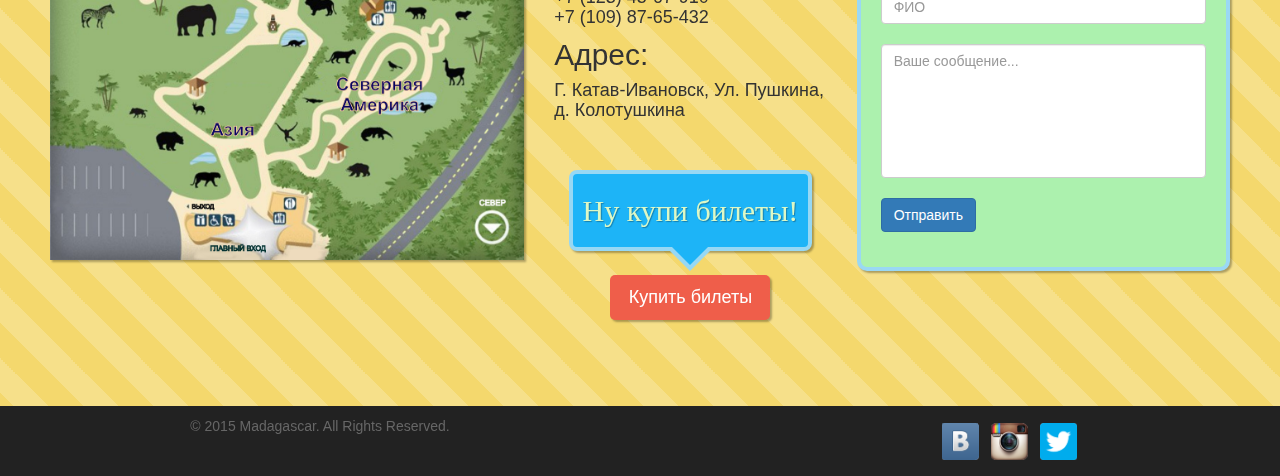
==== commit f049ff02: "add price" ====
--- a/index.html
+++ b/index.html
@@ -89,13 +89,14 @@
 								<input type="text" id="number" class="form-control" pattern="[0-9]{4}\s[0-9]{4}\s[0-9]{4}\s[0-9]{4}" maxlength="19" required name="number_card" placeholder="0000 0000 0000 0000"/>
 								<input type="text" id="name" class="form-control" name="name_pok" pattern="^[A-Z\s]+${25}" required placeholder="IVANOV IVAN"/>
 								<div class="row">
-									<div class="col-xs-4">
+									<div class="col-xs-4 dandcv">
 										<input type="text" id="date" class="form-control" name="date_card" pattern="[0-9]{2}\/[0-9]{2}" required placeholder="01/18"/>
 									</div>
-									<div class="col-xs-4">
+									<div class="col-xs-4 dandcv">
 										<input type="text" id="cvv" class="form-control" maxlength="3" name="cvv_card" pattern="[0-9]{3}" required placeholder="CVV"/>
 									</div>
 								</div>
+								<h4>Цена билета: 230 рублей</h4>
 							</div>
 							<div class="img-bird"></div>
 							<input type="hidden" name="_next" value="//zelibobo.github.io/thankyou" />
--- a/css/styles.css
+++ b/css/styles.css
@@ -46,7 +46,7 @@
 */
 
 .main-slide h1 {
-	color: #fff;
+	color: #ffffff;
 	text-shadow: 2px 2px 2px rgba(0,0,0,0.4);
 	margin: 0px auto;
 }
@@ -88,7 +88,7 @@
 }
 
  .num {
- 	min-height: 50vh;
+ 	min-height: 30vh;
  	padding: 50px;
 	box-shadow: 0px 0px 8px rgba(0,0,0,0.5);
  }
@@ -355,14 +355,24 @@
  	border-radius: 10px;
  	width: 400px;
  	padding: 20px;
- 	height: 270px;
+ 	height: 295px;
  	margin-bottom: 70px;
  }
  
  .myform input {
  	margin-bottom: 20px;
  }
- 
+
+.myform .dandcv {
+	margin-bottom: 0px;
+}
+ 
+.myform h4 {
+	margin: 0;
+	color: #fff;
+	text-shadow: 1px 1px 1px rgba(0,0,0,0.3);
+}
+
  .mytextarea {
  	margin-bottom: 20px;
  	resize: none;
@@ -393,13 +403,13 @@
  	background-image: url(../images/sova.png);
  	background-size: cover;
  	position: relative;
- 	bottom: 100px;
- 	right: -210px;
+ 	bottom: 110px;
+ 	right: -215px;
  }
  
  .formsubmit {
  	position: relative;
- 	bottom: 188px;
+ 	bottom: 183px;
  	right: -28px;
  	width: 95px;
  	background: #1DB4F7;
@@ -408,7 +418,7 @@
  
  .formclose {
  	position: relative;
- 	bottom: 188px;
+ 	bottom: 183px;
  	width: 95px;
  	background: #1DB4F7;
  	border: 4px solid #9AD8F4;
@@ -464,7 +474,7 @@
  }*/
  
  .contacts-col {
- 	margin-bottom: 25px;
+ 	margin-bottom: 5px;
  }
  
  .contacts-col img {
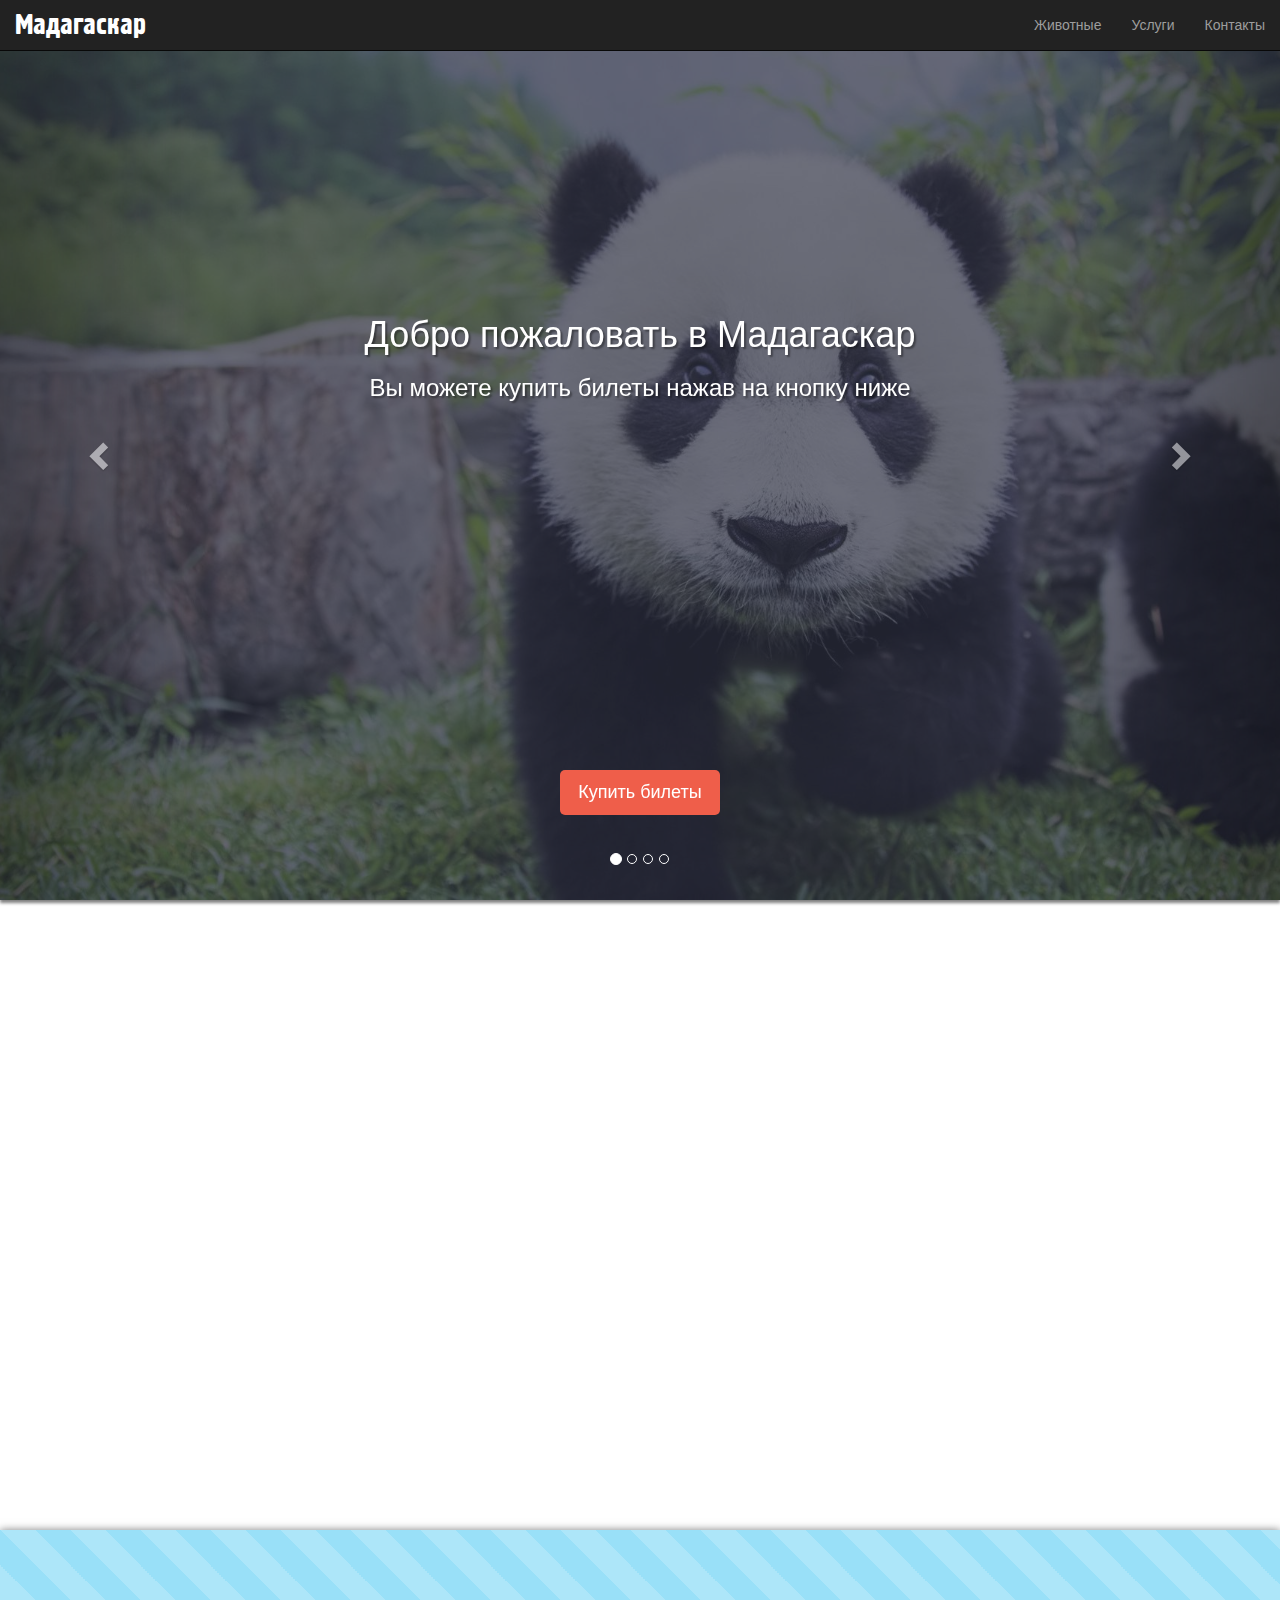
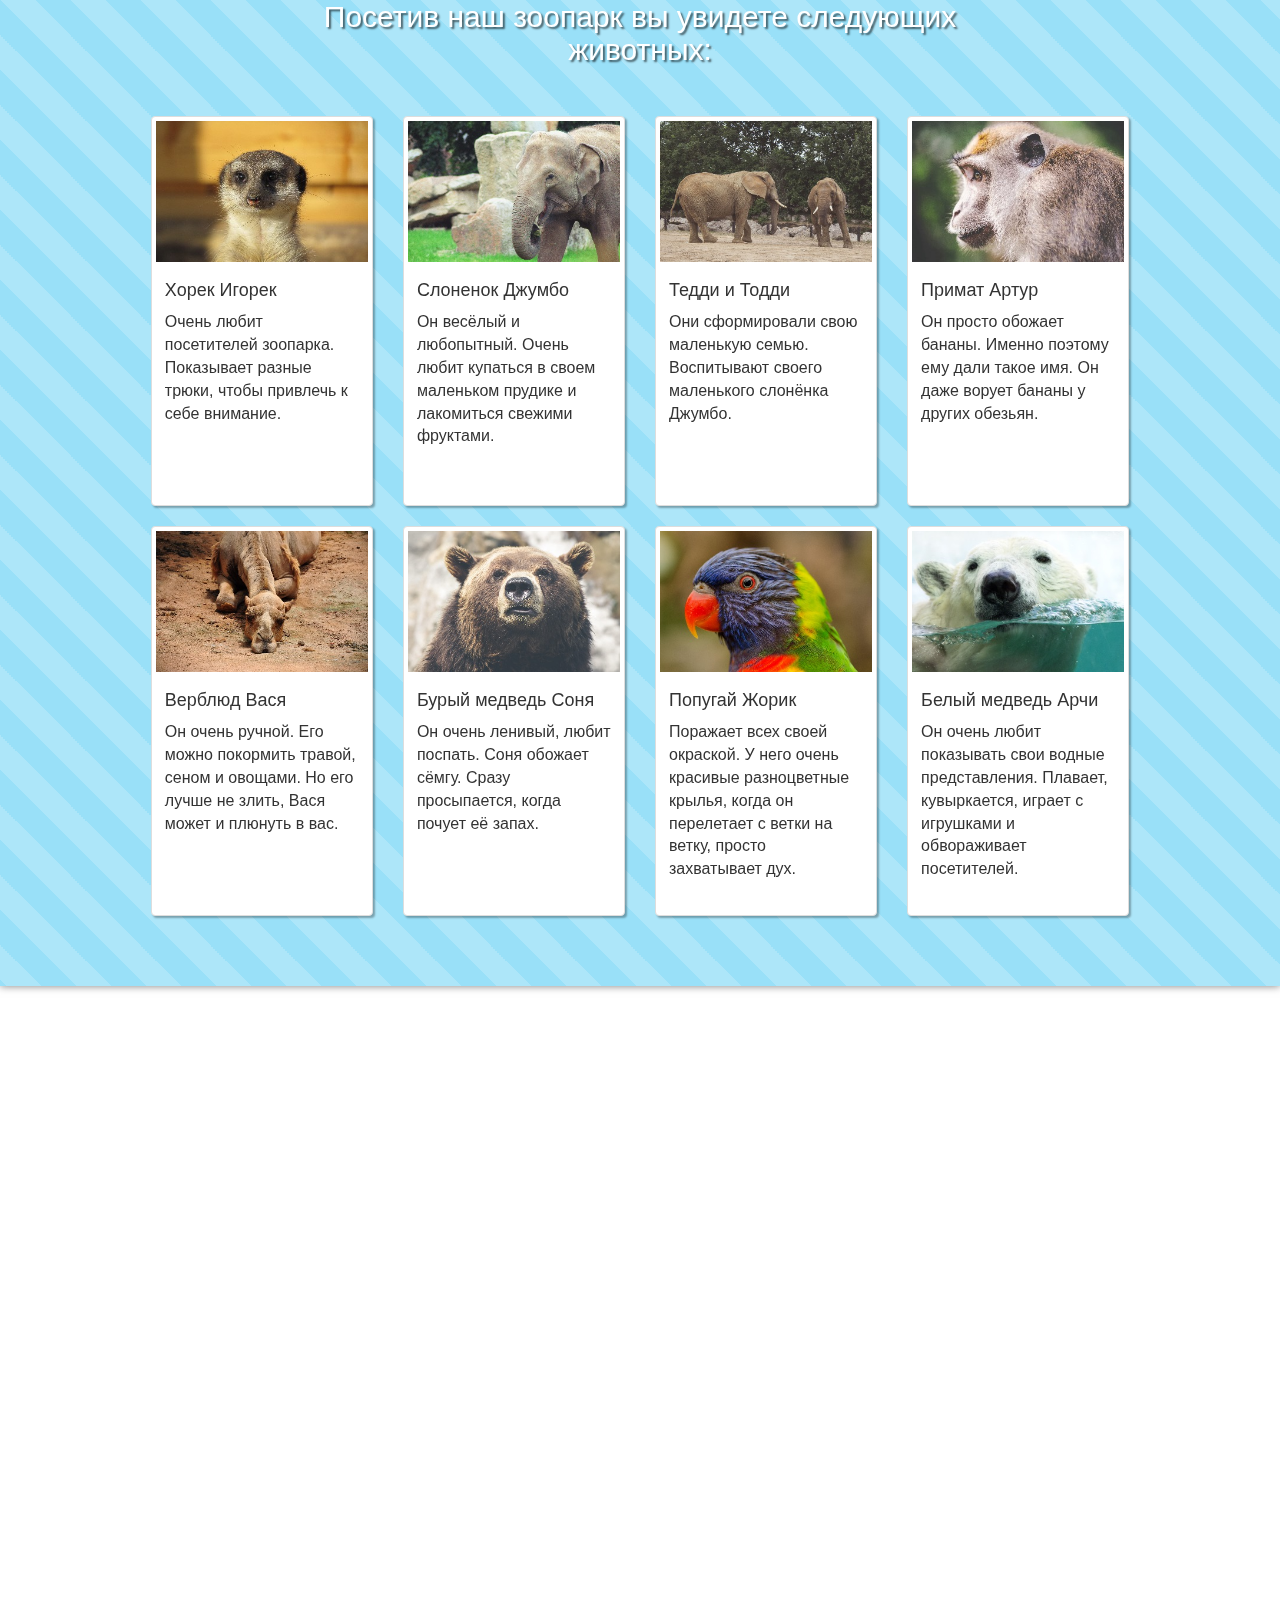
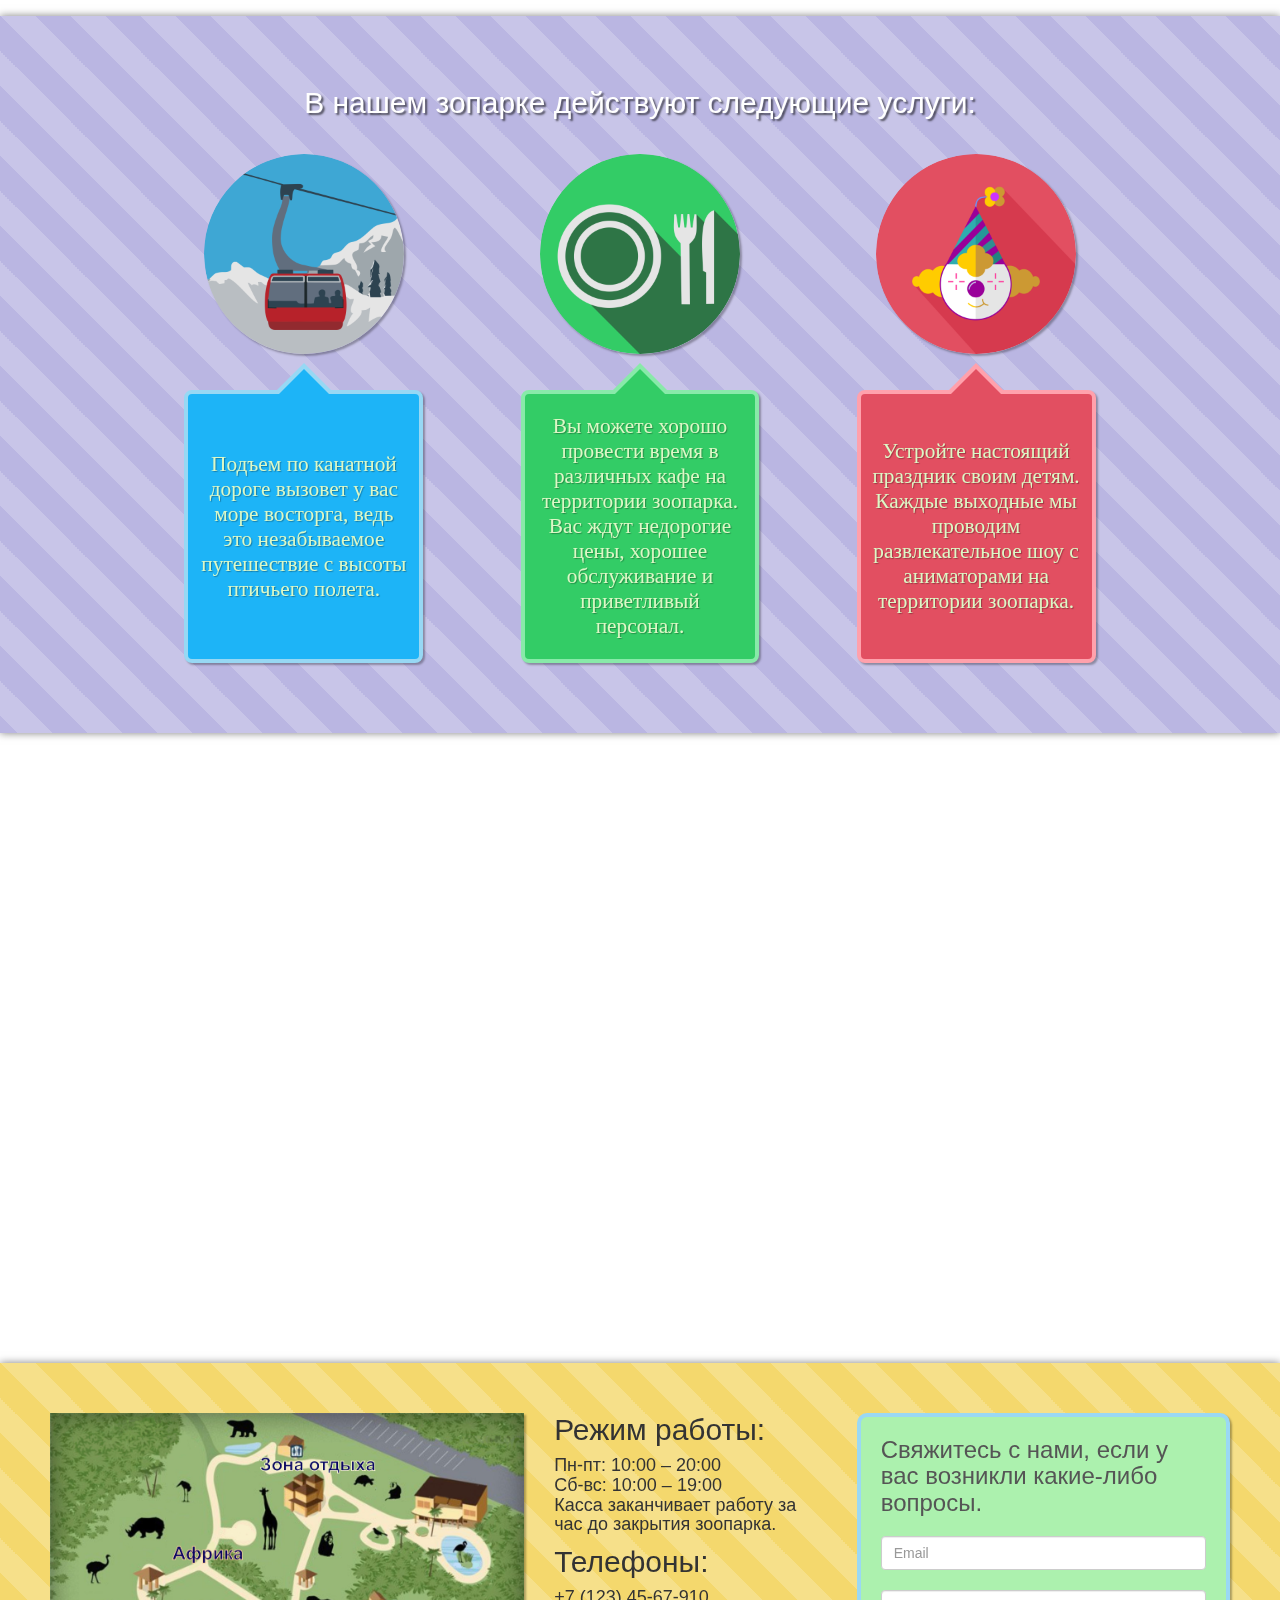
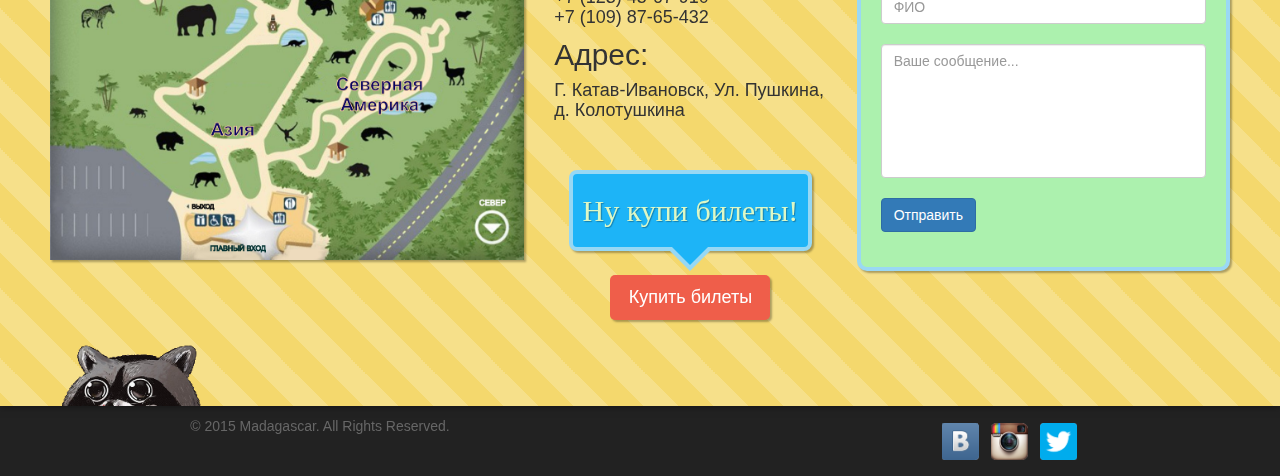
==== commit 3f51521f: "add cat" ====
--- a/index.html
+++ b/index.html
@@ -325,10 +325,10 @@
 				</form>
 			</div>
 		</div>
-	</div>
-
+		<img src="images/nice_cat.png" alt="" class="cat">
+	</div>
 	<!-- Footer -->
-	<div class="container-fluid">
+	<div class="container-fluid footer">
 		<div class="row futer-row">
 			<div class="col-sm-6 fut-col hidden-xs">
 				<p> &copy; 2015 Madagascar. All Rights Reserved.</p>
--- a/css/styles.css
+++ b/css/styles.css
@@ -152,6 +152,7 @@
  	background-image: linear-gradient(45deg, rgba(255, 255, 255, .2) 25%, transparent 25%, transparent 50%, rgba(255, 255, 255, .2) 50%, rgba(255, 255, 255, .2) 75%, transparent 75%, transparent);
  	background-color: #F4D86D;
  	background-size: 70px 70px;
+	z-index: 0;
  }
  
  .num.four h2 {
@@ -521,4 +522,17 @@
  
  .vk {
  	background-position: -59px -59px;
- }+ }
+.four {
+	overflow: hidden;
+	position: relative;
+}
+.cat {
+	width: 160px;
+	position: absolute;
+	bottom: -118px;
+	transition: 1.5s;
+}
+.cat:hover {
+	bottom: -30px;
+}